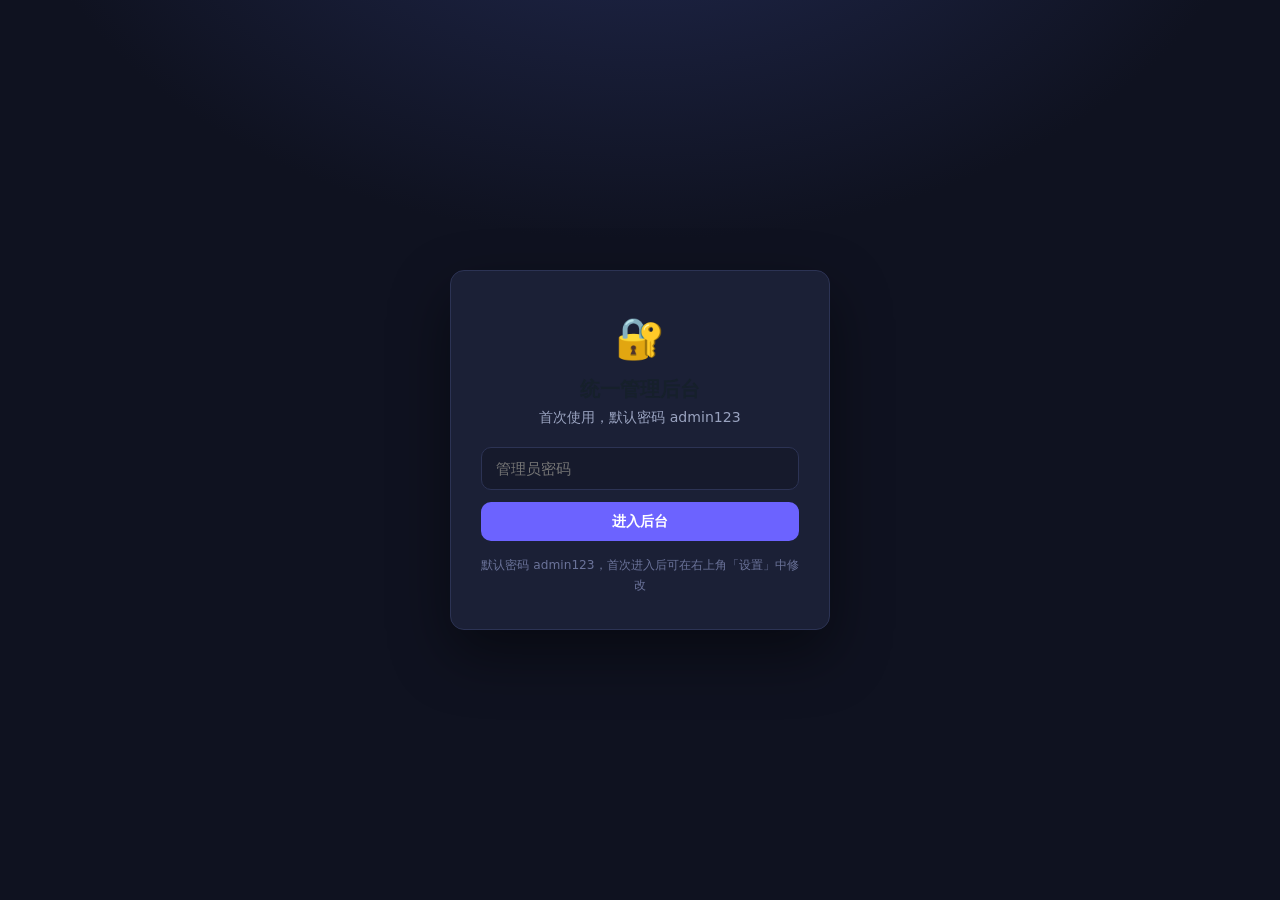
==== admin.html @ 4add3d0d "chore: 初始化站点仓库，改造为 GitHub Pages 友好的主机无关结构 - 分享基础 URL 改为基于当前页面地址推导（兼容 GitHub Pages 子路径/自定义域名/surge） -" ====
<!DOCTYPE html>
<html lang="zh-CN">
<head>
  <meta charset="UTF-8">
  <meta name="viewport" content="width=device-width, initial-scale=1.0">
  <title>今视广告线上展馆 · 统一管理后台</title>
  <link rel="icon" href="images/favicon-32x32.png?v=20260926">
  <link rel="stylesheet" href="css/style.css?v=20260930">
  <style>
    :root{
      --bg:#0f1220; --bg2:#161a2c; --panel:#1b2036; --panel2:#222842;
      --border:#2c3354; --text:#eef1f8; --muted:#9aa3c0; --muted2:#6b739a;
      --primary:#6c63ff; --primary-d:#554de0; --primary-soft:rgba(108,99,255,.14);
      --ok:#2bb673; --warn:#e8a33d; --danger:#e5484d; --link:#7c9cff;
      --radius:14px; --radius-sm:10px;
    }
    *{box-sizing:border-box}
    html,body{margin:0;height:100%}
    body{
      font-family:system-ui,-apple-system,'Microsoft YaHei',sans-serif;
      background:radial-gradient(1200px 700px at 70% -10%,#1d2342 0%,var(--bg) 60%);
      color:var(--text); -webkit-font-smoothing:antialiased;
    }
    a{color:var(--link);text-decoration:none}

    /* ── 锁屏 ── */
    .lock{position:fixed;inset:0;display:flex;align-items:center;justify-content:center;z-index:50;
      background:radial-gradient(900px 600px at 50% -20%,#222a52 0%,var(--bg) 70%)}
    .lock-card{width:min(92vw,380px);background:var(--panel);border:1px solid var(--border);
      border-radius:var(--radius);padding:34px 30px;text-align:center;box-shadow:0 24px 60px rgba(0,0,0,.45)}
    .lock-ico{font-size:40px;margin-bottom:6px}
    .lock-card h2{margin:6px 0 4px;font-size:1.25rem}
    #lockHint{color:var(--muted);font-size:.88rem;margin:0 0 18px}
    .lock-form{display:flex;flex-direction:column;gap:12px}
    .lock-form input{background:var(--bg2);border:1.5px solid var(--border);border-radius:var(--radius-sm);
      padding:12px 14px;color:var(--text);font-size:.95rem;outline:none}
    .lock-form input:focus{border-color:var(--primary)}
    .lock-tip{color:var(--muted2);font-size:.76rem;margin-top:14px}
    .btn{display:inline-flex;align-items:center;justify-content:center;gap:8px;cursor:pointer;
      border:none;border-radius:var(--radius-sm);padding:11px 18px;font-size:.9rem;font-weight:600;transition:.15s}
    .btn-primary{background:var(--primary);color:#fff}
    .btn-primary:hover{background:var(--primary-d)}
    .btn-full{width:100%}
    .btn-ghost{background:transparent;color:var(--muted);border:1.5px solid var(--border)}
    .btn-ghost:hover{color:var(--text);border-color:var(--muted)}
    .btn-danger{background:var(--danger);color:#fff}
    .btn-danger:hover{filter:brightness(1.08)}
    .btn-sm{padding:8px 14px;font-size:.82rem}
    .btn-outline{background:transparent;color:var(--primary);border:1.5px solid var(--primary);padding:10px 16px}
    .btn-outline:hover{background:var(--primary-soft)}

    /* ── 应用骨架 ── */
    .app{display:none;height:100vh;flex-direction:column}
    .app.on{display:flex}
    .topbar{display:flex;align-items:center;gap:18px;padding:14px 22px;background:rgba(20,24,44,.7);
      backdrop-filter:blur(10px);border-bottom:1px solid var(--border)}
    .brand{display:flex;align-items:center;gap:10px;font-weight:800;font-size:1.02rem}
    .brand .dot{width:30px;height:30px;border-radius:9px;background:linear-gradient(135deg,var(--primary),#9b7bff);
      display:flex;align-items:center;justify-content:center;font-size:16px;box-shadow:0 6px 16px rgba(108,99,255,.4)}
    .brand small{display:block;font-weight:500;font-size:.7rem;color:var(--muted)}
    .tabs{display:flex;gap:6px;margin-left:8px}
    .tab{padding:9px 16px;border-radius:999px;color:var(--muted);cursor:pointer;font-weight:600;font-size:.88rem;border:1px solid transparent}
    .tab:hover{color:var(--text)}
    .tab.active{background:var(--primary-soft);color:#fff;border-color:rgba(108,99,255,.5)}
    .topbar .spacer{flex:1}
    .topbar .who{color:var(--muted);font-size:.82rem;display:flex;align-items:center;gap:6px}
    .topbar .who .av{width:26px;height:26px;border-radius:50%;background:var(--primary);display:flex;align-items:center;justify-content:center;font-size:12px;color:#fff}

    .content{flex:1;min-height:0;position:relative}
    .pane{position:absolute;inset:0;display:none}
    .pane.active{display:block}

    /* iframe 容器 */
    .frame-wrap{position:absolute;inset:0}
    iframe.fill{width:100%;height:100%;border:0;background:var(--bg)}

    /* ── 3D 管理 ── */
    .mng{padding:22px 26px;height:100%;overflow:auto}
    .mng-head{display:flex;align-items:flex-end;gap:16px;flex-wrap:wrap;margin-bottom:18px}
    .mng-head h1{margin:0;font-size:1.3rem}
    .mng-head p{margin:4px 0 0;color:var(--muted);font-size:.84rem}
    .mng-head .spacer{flex:1}
    .mng-sub{display:flex;gap:8px;margin-bottom:16px}
    .subtab{padding:8px 15px;border-radius:999px;color:var(--muted);cursor:pointer;font-weight:600;font-size:.85rem;border:1px solid var(--border)}
    .subtab.active{background:var(--primary-soft);color:#fff;border-color:rgba(108,99,255,.5)}
    .mng-toolbar{display:flex;gap:12px;align-items:center;flex-wrap:wrap;margin-bottom:16px}
    .search{flex:1;min-width:220px;display:flex;align-items:center;gap:8px;background:var(--bg2);
      border:1.5px solid var(--border);border-radius:var(--radius-sm);padding:9px 13px}
    .search input{background:transparent;border:0;outline:none;color:var(--text);flex:1;font-size:.9rem}
    .search svg{color:var(--muted2)}
    .count-pill{background:var(--panel2);border:1px solid var(--border);border-radius:999px;padding:6px 13px;font-size:.8rem;color:var(--muted)}

    .grid{display:grid;grid-template-columns:repeat(auto-fill,minmax(250px,1fr));gap:16px}
    .card{background:var(--panel);border:1px solid var(--border);border-radius:var(--radius);overflow:hidden;
      display:flex;flex-direction:column;transition:.15s}
    .card:hover{border-color:rgba(108,99,255,.5);transform:translateY(-2px)}
    .card .thumb{height:140px;background:linear-gradient(135deg,#232a47,#171c30);display:flex;align-items:center;justify-content:center;position:relative}
    .card .thumb .ph{font-size:34px;opacity:.5}
    .card .thumb img{width:100%;height:100%;object-fit:cover}
    .badge{position:absolute;top:8px;left:8px;font-size:.68rem;padding:3px 8px;border-radius:999px;font-weight:700}
    .badge.glb{background:#3a4170;color:#cdd4ff}
    .badge.gltf{background:#2f5a4a;color:#bff0d8}
    .badge.skp{background:#5a3f2f;color:#ffd9b0}
    .badge.vis{background:rgba(43,182,115,.18);color:#7ff0b6;border:1px solid rgba(43,182,115,.4)}
    .badge.loc{background:rgba(232,163,61,.16);color:#ffd79a;border:1px solid rgba(232,163,61,.4)}
    .card .body{padding:13px 14px;flex:1;display:flex;flex-direction:column;gap:6px}
    .card .name{font-weight:700;font-size:.95rem;word-break:break-all}
    .card .meta{font-size:.76rem;color:var(--muted);display:flex;flex-wrap:wrap;gap:6px 12px}
    .card .cat{color:var(--link)}
    .card .acts{display:flex;gap:8px;margin-top:6px}
    .card .acts .btn{flex:1;padding:8px 0;font-size:.8rem}
    .empty{text-align:center;color:var(--muted);padding:60px 20px}
    .empty .big{font-size:42px;opacity:.5;margin-bottom:10px}

    /* 弹窗 */
    .overlay{position:fixed;inset:0;background:rgba(6,8,16,.66);display:none;align-items:center;justify-content:center;z-index:40}
    .overlay.on{display:flex}
    .modal{width:min(94vw,460px);background:var(--panel);border:1px solid var(--border);border-radius:var(--radius);padding:24px}
    .modal h3{margin:0 0 16px;font-size:1.1rem}
    .form-g{margin-bottom:14px}
    .form-g label{display:block;font-size:.82rem;color:var(--muted);margin-bottom:6px}
    .form-g input{width:100%;background:var(--bg2);border:1.5px solid var(--border);border-radius:var(--radius-sm);
      padding:10px 12px;color:var(--text);font-size:.9rem;outline:none}
    .form-g input:focus{border-color:var(--primary)}
    .form-g .hint{font-size:.74rem;color:var(--muted2);margin-top:5px;line-height:1.5}
    .modal-acts{display:flex;gap:10px;justify-content:flex-end;margin-top:18px}

    /* 设置抽屉 */
    .settings-pop{position:fixed;top:0;right:0;height:100%;width:min(92vw,360px);background:var(--panel);
      border-left:1px solid var(--border);transform:translateX(100%);transition:.25s;z-index:45;padding:22px;overflow:auto}
    .settings-pop.on{transform:translateX(0)}
    .settings-pop h3{margin:0 0 6px;font-size:1.05rem}
    .settings-pop .sec{border-top:1px solid var(--border);padding:18px 0}
    .settings-pop .sec:first-of-type{border-top:0}
    .settings-pop .sec h4{margin:0 0 12px;font-size:.92rem}
    .toastx{position:fixed;left:50%;bottom:28px;transform:translateX(-50%) translateY(20px);background:var(--panel2);
      border:1px solid var(--border);color:var(--text);padding:11px 20px;border-radius:999px;font-size:.86rem;opacity:0;
      pointer-events:none;transition:.2s;z-index:60}
    .toastx.on{opacity:1;transform:translateX(-50%) translateY(0)}
    .toastx.ok{border-color:rgba(43,182,115,.5)}
    .toastx.err{border-color:rgba(229,72,77,.5)}

    @media (max-width:640px){
      .tabs{display:none}
      .topbar{padding:12px 14px;gap:10px}
      .mng{padding:16px}
    }
  </style>
</head>
<body>

<!-- ============ 锁屏 ============ -->
<div class="lock" id="lock">
  <div class="lock-card">
    <div class="lock-ico">🔐</div>
    <h2>统一管理后台</h2>
    <p id="lockHint">请输入管理员密码</p>
    <div class="lock-form">
      <input type="password" id="pwd" placeholder="管理员密码" autocomplete="off" onkeydown="if(event.key==='Enter')unlock()">
      <button class="btn btn-primary btn-full" onclick="unlock()">进入后台</button>
    </div>
    <p class="lock-tip" id="lockTip">默认密码 admin123，首次进入后可在右上角「设置」中修改</p>
  </div>
</div>

<!-- ============ 应用 ============ -->
<div class="app" id="app">
  <div class="topbar">
    <div class="brand">
      <span class="dot">⬡</span>
      <span>今视广告线上展馆<small>统一管理后台</small></span>
    </div>
    <div class="tabs">
      <div class="tab active" data-tab="pano" onclick="switchTab('pano')">🌐 全景作品</div>
      <div class="tab" data-tab="models" onclick="switchTab('models')">🧊 3D 模型</div>
    </div>
    <div class="spacer"></div>
    <div class="who"><span class="av">管</span>管理员</div>
    <button class="btn btn-ghost btn-sm" onclick="openSettings()">⚙️ 设置</button>
    <button class="btn btn-ghost btn-sm" onclick="logout()">退出</button>
  </div>

  <div class="content">
    <!-- 全景作品 -->
    <div class="pane active" id="pane-pano">
      <div class="frame-wrap"><iframe class="fill" id="panoFrame" data-src="/vr/admin.html?embed=1" title="全景作品管理"></iframe></div>
    </div>

    <!-- 3D 模型 -->
    <div class="pane" id="pane-models">
      <div class="mng" id="mngModels">
        <div class="mng-head">
          <div>
            <h1>3D 模型管理</h1>
            <p>上传、编辑、分类与删除 3D 模型作品（支持 .glb / .gltf / .skp）</p>
          </div>
          <div class="spacer"></div>
        </div>

        <div class="mng-sub">
          <div class="subtab active" data-sub="list" onclick="switchSub('list')">📋 作品列表</div>
          <div class="subtab" data-sub="upload" onclick="switchSub('upload')">⬆️ 上传新模型</div>
        </div>

        <!-- 列表视图 -->
        <div id="subList">
          <div class="mng-toolbar">
            <div class="search">
              <svg width="16" height="16" viewBox="0 0 24 24" fill="none" stroke="currentColor" stroke-width="2"><circle cx="11" cy="11" r="7"/><path d="m20 20-3.6-3.6"/></svg>
              <input id="mSearch" placeholder="搜索模型名称或分类…" oninput="renderModels()">
            </div>
            <span class="count-pill" id="mCount">共 0 件</span>
            <button class="btn btn-outline btn-sm" onclick="renderModels(true)">🔄 刷新</button>
          </div>
          <div class="grid" id="mGrid"></div>
          <div class="empty" id="mEmpty" style="display:none">
            <div class="big">🧊</div>
            <div>还没有模型作品</div>
            <p style="font-size:.84rem">切到「上传新模型」发布你的第一个 3D 模型</p>
          </div>
        </div>

        <!-- 上传视图 -->
        <div id="subUpload" style="display:none">
          <div class="frame-wrap" style="position:relative;height:calc(100vh - 230px);border:1px solid var(--border);border-radius:var(--radius);overflow:hidden">
            <iframe class="fill" id="uploadFrame" data-src="/model-viewer.html?admin&embed=1" title="上传新模型"></iframe>
          </div>
          <p style="color:var(--muted);font-size:.8rem;margin-top:12px">上传后会自动套用 3D 预览与贴图/材质设置，发布后即在「作品列表」与访客端可见。发布完成后点上方「作品列表」刷新查看。</p>
        </div>
      </div>
    </div>
  </div>
</div>

<!-- 编辑弹窗 -->
<div class="overlay" id="editOverlay">
  <div class="modal">
    <h3>编辑模型信息</h3>
    <div class="form-g">
      <label>模型名称</label>
      <input id="eName" placeholder="模型名称">
    </div>
    <div class="form-g">
      <label>分类</label>
      <input id="eCat" placeholder="如：建筑 / 机械 / 产品" list="catList">
      <datalist id="catList"></datalist>
    </div>
    <div class="form-g">
      <label>托管地址（跨设备可见的 .glb 链接）</label>
      <input id="eUrl" placeholder="https://jsgg.surge.sh/model/xxx.glb">
      <div class="hint">留空则仅本机（上传用的浏览器）可见。同源部署填 <code>model/文件名.glb</code> 即可跨设备。</div>
    </div>
    <div class="form-g">
      <label>封面图 URL（可选）</label>
      <input id="eThumb" placeholder="https://…/cover.jpg">
    </div>
    <div class="modal-acts">
      <button class="btn btn-ghost" onclick="closeEdit()">取消</button>
      <button class="btn btn-primary" onclick="saveEdit()">保存</button>
    </div>
  </div>
</div>

<!-- 设置抽屉 -->
<div class="settings-pop" id="settingsPop">
  <h3>⚙️ 后台设置</h3>
  <p style="color:var(--muted);font-size:.8rem">管理后台访问密码（用于锁屏）。修改后下次进入需用新密码。</p>
  <div class="sec">
    <h4>🔑 修改管理员密码</h4>
    <div class="form-g">
      <label>当前密码</label>
      <input id="sOld" type="password" placeholder="当前密码">
    </div>
    <div class="form-g">
      <label>新密码</label>
      <input id="sNew" type="password" placeholder="新密码（至少 4 位）">
    </div>
    <button class="btn btn-primary btn-sm" onclick="changePass()">保存密码</button>
  </div>
  <div class="sec">
    <h4>📊 数据说明</h4>
    <p style="color:var(--muted);font-size:.8rem;line-height:1.7">
      · 全景作品与 3D 模型分别存储，均通过远端索引跨设备同步。<br>
      · 3D 模型未填托管地址时，二进制仅存于本机浏览器，换设备不可见。<br>
      · 删除操作会写入本地墓碑并同步远端，防止已删作品在其他设备复活。
    </p>
  </div>
  <div class="sec">
    <button class="btn btn-ghost btn-sm" onclick="closeSettings()">关闭</button>
  </div>
</div>

<div class="toastx" id="toastx"></div>

<script>
  // ════════════════════════════════════════════════
  //  管理员密码（实用权限层）
  //  - 默认密码 admin123；设置页可改，改后存 localStorage 覆盖默认。
  //  - 解锁后置 sessionStorage.jsgg_admin_authed=1，供内嵌的全景后台免重复锁屏。
  //  - 这是静态站点的「实用」权限：挡住普通访客，不替代服务端鉴权。
  // ════════════════════════════════════════════════
  var DEFAULT_PASS = 'admin123';
  var LS_PASS = 'jsgg_admin_pass';
  var AUTH_FLAG = 'jsgg_admin_authed';

  function getPass(){
    try { var v = localStorage.getItem(LS_PASS); if (v) return v; } catch(e){}
    return DEFAULT_PASS;
  }
  function toast(msg, type){
    var t = document.getElementById('toastx');
    t.textContent = msg; t.className = 'toastx on' + (type ? ' '+type : '');
    clearTimeout(toast._t);
    toast._t = setTimeout(function(){ t.className = 'toastx'; }, 2200);
  }
  function unlock(){
    var v = document.getElementById('pwd').value;
    if (!v){ toast('请输入密码','err'); return; }
    if (v === getPass()){
      try { sessionStorage.setItem(AUTH_FLAG, '1'); } catch(e){}
      document.getElementById('lock').style.display = 'none';
      document.getElementById('app').classList.add('on');
      loadPano();
    } else {
      toast('密码错误','err');
      document.getElementById('pwd').value = '';
    }
  }
  function logout(){
    try { sessionStorage.removeItem(AUTH_FLAG); } catch(e){}
    location.reload();
  }
  function openSettings(){ document.getElementById('settingsPop').classList.add('on'); }
  function closeSettings(){ document.getElementById('settingsPop').classList.remove('on'); }
  function changePass(){
    var old = document.getElementById('sOld').value;
    var nv = document.getElementById('sNew').value;
    if (old !== getPass()){ toast('当前密码不正确','err'); return; }
    if (!nv || nv.length < 4){ toast('新密码至少 4 位','err'); return; }
    try { localStorage.setItem(LS_PASS, nv); } catch(e){}
    toast('密码已修改','ok');
    document.getElementById('sOld').value = '';
    document.getElementById('sNew').value = '';
    closeSettings();
  }

  // ════════════════════════════════════════════════
  //  标签页
  // ════════════════════════════════════════════════
  var panoLoaded = false;
  function switchTab(tab){
    document.querySelectorAll('.tab').forEach(function(t){ t.classList.toggle('active', t.dataset.tab===tab); });
    document.getElementById('pane-pano').classList.toggle('active', tab==='pano');
    document.getElementById('pane-models').classList.toggle('active', tab==='models');
    if (tab==='pano') loadPano();
    else loadModels();
  }
  function loadPano(){
    var f = document.getElementById('panoFrame');
    if (!f) return;
    if (!f.src){ f.src = f.dataset.src; panoLoaded = true; }
    // 本页已通过锁屏：用 postMessage 通知内嵌的全景后台免重复锁屏（会话级，比共享 sessionStorage 可靠）
    try { if (f.contentWindow) f.contentWindow.postMessage({ type:'jsgg_admin_authed' }, '*'); } catch(e){}
    f.onload = function(){ try { f.contentWindow.postMessage({ type:'jsgg_admin_authed' }, '*'); } catch(e){} };
  }
  function switchSub(sub){
    document.querySelectorAll('.subtab').forEach(function(t){ t.classList.toggle('active', t.dataset.sub===sub); });
    document.getElementById('subList').style.display = sub==='list' ? '' : 'none';
    document.getElementById('subUpload').style.display = sub==='upload' ? '' : 'none';
    if (sub==='upload'){
      var f = document.getElementById('uploadFrame');
      if (f && !f.src) f.src = f.dataset.src;
    }
  }

  // ════════════════════════════════════════════════
  //  3D 模型管理（CRUD）
  // ════════════════════════════════════════════════
  var MODELS = [];
  function typeBadge(type){
    type = (type||'').toLowerCase();
    if (type.indexOf('skp')>=0) return '<span class="badge skp">SKP</span>';
    if (type.indexOf('gltf')>=0) return '<span class="badge gltf">GLTF</span>';
    return '<span class="badge glb">GLB</span>';
  }
  function fmtDate(at){
    if (!at) return '';
    var d = new Date(at);
    if (isNaN(d)) return '';
    var p = function(n){ return (n<10?'0':'')+n; };
    return d.getFullYear()+'-'+p(d.getMonth()+1)+'-'+p(d.getDate())+' '+p(d.getHours())+':'+p(d.getMinutes());
  }
  function loadModels(){
    if (typeof ModelSync === 'undefined'){ toast('模型同步模块未加载','err'); return; }
    ModelSync.getModelEntries().then(function(list){
      MODELS = list || [];
      renderModels();
    }).catch(function(e){ toast('读取模型失败：'+(e&&e.message||e),'err'); });
  }
  function renderModels(force){
    if (force) { loadModels(); return; }
    var q = (document.getElementById('mSearch').value||'').trim().toLowerCase();
    var list = MODELS.filter(function(m){
      if (!q) return true;
      return (m.name||'').toLowerCase().indexOf(q)>=0 || (m.category||'').toLowerCase().indexOf(q)>=0;
    });
    document.getElementById('mCount').textContent = '共 '+MODELS.length+' 件' + (q?('，匹配 '+list.length+' 件'):'');
    var grid = document.getElementById('mGrid');
    var empty = document.getElementById('mEmpty');
    if (!list.length){ grid.innerHTML=''; empty.style.display='block'; empty.querySelector('div').textContent = MODELS.length? '没有匹配的模型' : '🧊'; return; }
    empty.style.display='none';
    grid.innerHTML = list.map(function(m){
      var vis = m.url ? '<span class="badge vis">跨设备</span>' : '<span class="badge loc">仅本机</span>';
      var thumb = m.thumb ? '<img src="'+esc(m.thumb)+'" alt="">' : '<span class="ph">🧊</span>';
      return '<div class="card" data-id="'+esc(m.id)+'">'
        + '<div class="thumb">'+thumb+typeBadge(m.type)+vis+'</div>'
        + '<div class="body">'
        +   '<div class="name">'+esc(m.name||'未命名模型')+'</div>'
        +   '<div class="meta"><span class="cat">'+(m.category?('#'+esc(m.category)):'未分类')+'</span><span>'+fmtDate(m.at)+'</span></div>'
        +   '<div class="acts">'
        +     '<a class="btn btn-ghost" href="model-viewer.html?model='+enc(m.id)+'" target="_blank">预览</a>'
        +     '<button class="btn btn-outline" onclick="openEdit(\''+enc(m.id)+'\')">编辑</button>'
        +     '<button class="btn btn-danger" onclick="delModel(\''+enc(m.id)+'\')">删除</button>'
        +   '</div>'
        + '</div></div>';
    }).join('');
  }
  function esc(s){ return String(s==null?'':s).replace(/[&<>"']/g,function(c){return {'&':'&amp;','<':'&lt;','>':'&gt;','"':'&quot;',"'":'&#39;'}[c];}); }
  function enc(s){ return encodeURIComponent(s); }

  // 编辑
  var editId = null;
  function openEdit(id){
    var m = MODELS.find(function(x){ return String(x.id)===String(id); });
    if (!m) return;
    editId = m.id;
    document.getElementById('eName').value = m.name||'';
    document.getElementById('eCat').value = m.category||'';
    document.getElementById('eUrl').value = m.url||'';
    document.getElementById('eThumb').value = m.thumb||'';
    // 分类联想
    var cats = {}; MODELS.forEach(function(x){ if(x.category) cats[x.category]=1; });
    document.getElementById('catList').innerHTML = Object.keys(cats).map(function(c){return '<option value="'+esc(c)+'">';}).join('');
    document.getElementById('editOverlay').classList.add('on');
  }
  function closeEdit(){ document.getElementById('editOverlay').classList.remove('on'); editId=null; }
  function saveEdit(){
    if (!editId) return;
    var patch = {
      name: document.getElementById('eName').value.trim(),
      category: document.getElementById('eCat').value.trim(),
      url: document.getElementById('eUrl').value.trim(),
      thumb: document.getElementById('eThumb').value.trim()
    };
    if (!patch.name){ toast('名称不能为空','err'); return; }
    ModelSync.updateModelMeta(editId, patch).then(function(res){
      if (!res){ toast('未找到该模型','err'); return; }
      toast('已保存','ok'); closeEdit(); renderModels(true);
    }).catch(function(e){ toast('保存失败：'+(e&&e.message||e),'err'); });
  }
  function delModel(id){
    var m = MODELS.find(function(x){ return String(x.id)===String(id); });
    var nm = m? (m.name||'未命名模型') : '该模型';
    if (!confirm('确定删除「'+nm+'」？\n删除后将在所有设备隐藏（含远端索引）。此操作不可恢复。')) return;
    ModelSync.deleteModel(id).then(function(){
      toast('已删除','ok'); renderModels(true);
    }).catch(function(e){ toast('删除失败：'+(e&&e.message||e),'err'); });
  }

  // 启动：先看是否已被上层（直接打开且已登录）放行
  (function(){
    try {
      if (sessionStorage.getItem(AUTH_FLAG)==='1'){
        document.getElementById('lock').style.display='none';
        document.getElementById('app').classList.add('on');
        loadPano();
        return;
      }
    } catch(e){}
    var hint = document.getElementById('lockHint');
    try { if (!localStorage.getItem(LS_PASS)) hint.textContent = '首次使用，默认密码 admin123'; } catch(e){}
  })();
</script>
<script src="js/modelsync.js?v=20260924" defer></script>
</body>
</html>
---- css/style.css ----
/* ==========================================================================
   今视广告线上展馆 — 样式表
   目录：1 变量与基础  2 通用组件  3 页头与导航  4 首屏 Hero
        5 服务 / 案例 / 关于  6 联系表单  7 页脚  8 动效与响应式
   ========================================================================== */

/* ---------- 1. 变量与基础 ---------- */
:root {
    --brand: #1e88e5;
    --brand-dark: #1976d2;
    --brand-darker: #1565c0;
    --brand-soft: rgba(30, 136, 229, 0.08);

    --ink: #16202b;
    --ink-2: #46586b;
    --ink-3: #6b7b8c;
    --ink-invert: #ffffff;

    --bg: #ffffff;
    --bg-alt: #f5f7fa;
    --line: #e3e8ee;

    --header-h: 72px;
    --container: 1200px;
    --radius-sm: 8px;
    --radius: 12px;
    --radius-lg: 18px;

    --shadow-sm: 0 1px 2px rgba(16, 32, 48, 0.06), 0 1px 3px rgba(16, 32, 48, 0.04);
    --shadow-md: 0 4px 12px rgba(16, 32, 48, 0.08);
    --shadow-lg: 0 18px 40px rgba(16, 32, 48, 0.12);

    --ease: cubic-bezier(0.22, 0.61, 0.36, 1);
}

*,
*::before,
*::after {
    margin: 0;
    padding: 0;
    box-sizing: border-box;
}

html {
    scroll-behavior: smooth;
    -webkit-text-size-adjust: 100%;
}

body {
    padding-top: var(--header-h);
    background-color: var(--bg);
    color: var(--ink);
    font-family: 'PingFang SC', 'Hiragino Sans GB', 'Microsoft YaHei', -apple-system, BlinkMacSystemFont, 'Segoe UI', sans-serif;
    font-size: 16px;
    line-height: 1.65;
    overflow-x: hidden;
    -webkit-font-smoothing: antialiased;
}

img,
picture,
svg {
    display: block;
    max-width: 100%;
}

a {
    color: var(--brand-dark);
    text-decoration: none;
    transition: color 0.2s var(--ease);
}

a:hover {
    color: var(--brand-darker);
}

h1, h2, h3 {
    line-height: 1.25;
    font-weight: 700;
    color: var(--ink);
}

/* 固定页头锚点补偿 */
section[id] {
    scroll-margin-top: calc(var(--header-h) + 8px);
}

.skip-link {
    position: absolute;
    top: -100px;
    left: 12px;
    z-index: 2000;
    padding: 10px 16px;
    border-radius: var(--radius-sm);
    background: var(--ink);
    color: #fff;
}

.skip-link:focus {
    top: 12px;
    color: #fff;
}

:focus-visible {
    outline: 2px solid var(--brand);
    outline-offset: 2px;
}

/* ---------- 2. 通用组件 ---------- */
.container {
    width: 100%;
    max-width: var(--container);
    margin: 0 auto;
    padding: 0 24px;
}

.section {
    padding: 96px 0;
}

.section-title {
    font-size: clamp(26px, 3.2vw, 36px);
    text-align: center;
    margin-bottom: 56px;
}

.btn {
    display: inline-flex;
    align-items: center;
    justify-content: center;
    gap: 8px;
    padding: 14px 28px;
    border: 1px solid transparent;
    border-radius: var(--radius-sm);
    font-size: 16px;
    font-family: inherit;
    font-weight: 500;
    line-height: 1.2;
    cursor: pointer;
    white-space: nowrap;
    transition: background-color 0.2s var(--ease), color 0.2s var(--ease),
                border-color 0.2s var(--ease), transform 0.2s var(--ease),
                box-shadow 0.2s var(--ease);
}

.btn-sm {
    padding: 10px 18px;
    font-size: 15px;
}

.btn-primary {
    background-color: var(--brand);
    color: #fff;
}

.btn-primary:hover {
    background-color: var(--brand-dark);
    color: #fff;
    transform: translateY(-2px);
    box-shadow: var(--shadow-md);
}

.btn-primary:active {
    transform: translateY(0);
}

.btn-outline {
    background-color: transparent;
    border-color: var(--line);
    color: var(--ink);
}

.btn-outline:hover {
    border-color: var(--brand);
    color: var(--brand-dark);
    background-color: var(--brand-soft);
}

/* ---------- 3. 页头与导航 ---------- */
.site-header {
    position: fixed;
    inset: 0 0 auto 0;
    z-index: 1000;
    background-color: rgba(255, 255, 255, 0.92);
    backdrop-filter: saturate(180%) blur(12px);
    border-bottom: 1px solid transparent;
    transition: border-color 0.25s var(--ease), box-shadow 0.25s var(--ease);
}

.site-header.is-scrolled {
    border-bottom-color: var(--line);
    box-shadow: var(--shadow-sm);
}

.header-inner {
    display: flex;
    align-items: center;
    justify-content: space-between;
    gap: 24px;
    height: var(--header-h);
}

.logo {
    flex: 0 0 auto;
    display: flex;
    align-items: center;
}

.logo img {
    height: 44px;
    width: auto;
}

.site-nav {
    display: flex;
    align-items: center;
    gap: 28px;
    flex: 1 1 auto;
    justify-content: flex-end;
}

.nav-links {
    display: flex;
    align-items: center;
    gap: 4px;
    list-style: none;
}

.nav-link {
    position: relative;
    display: block;
    padding: 8px 14px;
    border-radius: var(--radius-sm);
    color: var(--ink-2);
    font-size: 16px;
}

.nav-link::after {
    content: "";
    position: absolute;
    left: 14px;
    right: 14px;
    bottom: 2px;
    height: 2px;
    border-radius: 2px;
    background-color: var(--brand);
    transform: scaleX(0);
    transform-origin: center;
    transition: transform 0.25s var(--ease);
}

.nav-link:hover {
    color: var(--ink);
}

.nav-link.is-active {
    color: var(--brand-dark);
    font-weight: 500;
}

.nav-link.is-active::after,
.nav-link:hover::after {
    transform: scaleX(1);
}

.nav-actions {
    display: flex;
    align-items: center;
    gap: 10px;
    flex: 0 0 auto;
}

/* 汉堡按钮（移动端显示） */
.nav-toggle {
    display: none;
    flex-direction: column;
    justify-content: center;
    gap: 5px;
    width: 44px;
    height: 44px;
    padding: 0 10px;
    border: 1px solid var(--line);
    border-radius: var(--radius-sm);
    background: #fff;
    cursor: pointer;
}

.nav-toggle span {
    display: block;
    height: 2px;
    border-radius: 2px;
    background-color: var(--ink);
    transition: transform 0.25s var(--ease), opacity 0.2s var(--ease);
}

.nav-toggle[aria-expanded="true"] span:nth-child(1) {
    transform: translateY(7px) rotate(45deg);
}

.nav-toggle[aria-expanded="true"] span:nth-child(2) {
    opacity: 0;
}

.nav-toggle[aria-expanded="true"] span:nth-child(3) {
    transform: translateY(-7px) rotate(-45deg);
}

/* ---------- 4. 首屏 Hero ---------- */
.hero {
    position: relative;
    display: flex;
    align-items: center;
    /* 首屏刚好占满一整屏：进站只看到 banner，要往下滚才出现「3D 模型作品展示」。
       这里能"刚好"卡在折叠线上，是因为 hero 的负 margin-top 抵消了 body 为固定页头
       预留的 padding，顶边落在文档 y=0；高度取整屏 → 下一个区块的顶边正好在折叠线下方。
       100dvh 让移动端地址栏收/放时不跳动；老浏览器回落 min-height:100vh。 */
    min-height: 100vh;
    min-height: 100dvh;
    margin-top: calc(var(--header-h) * -1);
    padding-top: var(--header-h);
    overflow: hidden;
    background: linear-gradient(135deg, #0b1a2b 0%, #16324d 50%, #0b1a2b 100%);
}

/* 左侧渐变蒙版：全景背景偏亮，用于保证白色标题的可读性 */
.hero::before {
    content: "";
    position: absolute;
    inset: 0;
    z-index: 1;
    pointer-events: none;
    background: linear-gradient(90deg,
        rgba(6, 18, 32, 0.74) 0%,
        rgba(6, 18, 32, 0.46) 42%,
        rgba(6, 18, 32, 0.14) 72%,
        rgba(6, 18, 32, 0.04) 100%);
}

.hero-canvas {
    position: absolute;
    inset: 0;
    z-index: 0;
}

.hero-canvas canvas {
    display: block;
    width: 100%;
    height: 100%;
}

.hero .container {
    position: relative;
    z-index: 2;
    /* 让首屏全景「处处可拖」：容器本身不拦截指针事件（否则文字块会盖住画布），
       只让其中的可交互元素重新接收事件。 */
    pointer-events: none;
}
.hero .container a,
.hero .container button,
.hero .container .btn {
    pointer-events: auto;
}

.hero-content {
    max-width: 720px;
    padding: 40px 0;
}

.hero-content h1 {
    color: #fff;
    font-size: clamp(26px, 4vw, 46px);
    line-height: 1.35;
    font-weight: 700;
    text-shadow: 0 2px 18px rgba(0, 0, 0, 0.55);
    /* 首屏文案会跟着场景换，长短不一 —— 固定留两行高度，换句时按钮不会被顶来顶去 */
    min-height: 2.7em;
}

.hero-content p {
    margin-top: 18px;
    color: #eaf2fb;
    font-size: clamp(17px, 2vw, 22px);
    text-shadow: 0 2px 12px rgba(0, 0, 0, 0.5);
}

.hero-content .btn {
    margin-top: 32px;
}

/* 首屏文案轮换：换场景时新文案淡入上浮。
   老文案直接让位（不做淡出），免得和全景那 900ms 的交叉淡入互相打架。
   刻意不用 filter: blur() —— 首屏已经有 WebGL 在跑，再叠文字模糊会掉帧。 */
.hero-content h1.is-copy-in,
.hero-content p.is-copy-in {
    animation: heroCopyIn 700ms cubic-bezier(0.22, 0.7, 0.2, 1) both;
}
.hero-content p.is-copy-in {
    animation-delay: 110ms;   /* 副标题错开一拍，读起来更从容 */
}
@keyframes heroCopyIn {
    from { opacity: 0; transform: translateY(16px); }
    to { opacity: 1; transform: none; }
}
@media (prefers-reduced-motion: reduce) {
    .hero-content h1.is-copy-in,
    .hero-content p.is-copy-in {
        animation: none !important;
    }
}
/* 窄屏把首屏标题字号收一点：最长的文案一行 11 个字，
   320px 宽的手机上可用宽度只有约 272px，26px 字号会挤出第三行（h1 只预留了两行高度）。 */
@media (max-width: 400px) {
    .hero-content h1 {
        font-size: 23px;
    }
}

/* 场景加载 / 降级提示 */
.scene-status {
    position: absolute;
    inset: 0;
    z-index: 1;
    display: flex;
    flex-direction: column;
    align-items: center;
    justify-content: center;
    gap: 14px;
    background: linear-gradient(135deg, #0b1a2b 0%, #16324d 50%, #0b1a2b 100%);
    color: #cfe0f2;
    font-size: 14px;
    transition: opacity 0.5s var(--ease), visibility 0.5s var(--ease);
}

.scene-status.is-hidden {
    opacity: 0;
    visibility: hidden;
    pointer-events: none;
}

.scene-status-text {
    max-width: 320px;
    text-align: center;
    line-height: 1.6;
}

.scene-status.is-error .spinner {
    display: none;
}

.spinner {
    width: 30px;
    height: 30px;
    border: 2px solid rgba(207, 224, 242, 0.25);
    border-top-color: #7fb6ee;
    border-radius: 50%;
    animation: spin 0.9s linear infinite;
}

@keyframes spin {
    to { transform: rotate(360deg); }
}

/* 无 WebGL 时的静态兜底背景 */
.hero.is-static .hero-canvas {
    background-image: url("../images/panorama.jpg");
    background-size: cover;
    background-position: center;
}

.hero-scroll {
    position: absolute;
    left: 50%;
    bottom: 26px;
    z-index: 2;
    width: 26px;
    height: 42px;
    border: 2px solid rgba(255, 255, 255, 0.55);
    border-radius: 14px;
    transform: translateX(-50%);
}

.hero-scroll span {
    position: absolute;
    top: 8px;
    left: 50%;
    width: 3px;
    height: 8px;
    border-radius: 2px;
    background: rgba(255, 255, 255, 0.85);
    transform: translateX(-50%);
    animation: scrollHint 1.8s var(--ease) infinite;
}

@keyframes scrollHint {
    0%   { opacity: 0; transform: translate(-50%, 0); }
    35%  { opacity: 1; }
    100% { opacity: 0; transform: translate(-50%, 14px); }
}

/* ── 首屏右下角：进入当前轮播的全景场景 ── */
.hero-entry {
    position: absolute;
    right: 28px;
    bottom: 28px;
    z-index: 5;
    display: inline-flex;
    align-items: center;
    gap: 12px;
    padding: 12px 16px 12px 18px;
    max-width: min(340px, calc(100vw - 56px));
    border-radius: 14px;
    background: rgba(11, 26, 43, 0.62);
    backdrop-filter: blur(14px);
    -webkit-backdrop-filter: blur(14px);
    border: 1px solid rgba(255, 255, 255, 0.18);
    color: #fff;
    text-decoration: none;
    transition: background-color 0.25s var(--ease), border-color 0.25s var(--ease), transform 0.25s var(--ease);
}

.hero-entry:hover {
    background: rgba(11, 26, 43, 0.82);
    border-color: rgba(255, 255, 255, 0.34);
    transform: translateY(-2px);
}

.hero-entry[hidden] { display: none; }

.hero-entry:focus-visible {
    outline: 3px solid var(--brand);
    outline-offset: 3px;
}

.hero-entry-text {
    display: flex;
    flex-direction: column;
    gap: 2px;
    min-width: 0;
}

.hero-entry-hint {
    font-size: 12px;
    line-height: 1.2;
    color: rgba(255, 255, 255, 0.66);
    max-width: 216px;
    overflow: hidden;
    text-overflow: ellipsis;
    white-space: nowrap;
}

.hero-entry-title {
    font-size: 15px;
    font-weight: 600;
    color: #fff;
    max-width: 216px;
    overflow: hidden;
    text-overflow: ellipsis;
    white-space: nowrap;
}

.hero-entry-arrow {
    flex-shrink: 0;
    width: 32px;
    height: 32px;
    border-radius: 50%;
    display: flex;
    align-items: center;
    justify-content: center;
    background: var(--brand);
    color: #fff;
    font-size: 15px;
    line-height: 1;
}

@media (max-width: 768px) {
    .hero-entry {
        right: 16px;
        bottom: 78px; /* 让开底部居中的下滑提示 */
        padding: 10px 12px 10px 14px;
    }
    .hero-entry-title { max-width: 148px; font-size: 14px; }
    .hero-entry-arrow { width: 28px; height: 28px; font-size: 14px; }
}

/* ---------- 5. 服务 / 案例 / 关于 ---------- */
.services {
    background-color: var(--bg);
}

.services-grid {
    display: grid;
    grid-template-columns: repeat(3, 1fr);
    gap: 28px;
}

.service-card {
    padding: 38px 32px;
    border: 1px solid var(--line);
    border-radius: var(--radius-lg);
    background-color: var(--bg);
    text-align: center;
    transition: transform 0.3s var(--ease), box-shadow 0.3s var(--ease),
                border-color 0.3s var(--ease);
}

.service-card:hover {
    transform: translateY(-6px);
    border-color: rgba(30, 136, 229, 0.35);
    box-shadow: var(--shadow-lg);
}

.service-icon {
    display: flex;
    align-items: center;
    justify-content: center;
    width: 60px;
    height: 60px;
    margin: 0 auto 22px;
    border-radius: 16px;
    background-color: var(--brand-soft);
    color: var(--brand-dark);
}

.service-icon svg {
    width: 30px;
    height: 30px;
}

.service-card h3 {
    margin-bottom: 12px;
    font-size: 20px;
}

.service-card p {
    color: var(--ink-2);
    font-size: 15px;
}

.cases {
    background-color: var(--bg-alt);
}

.cases-grid {
    display: grid;
    grid-template-columns: repeat(3, 1fr);
    gap: 28px;
}

.case-card {
    overflow: hidden;
    border: 1px solid var(--line);
    border-radius: var(--radius-lg);
    background-color: var(--bg);
    transition: transform 0.3s var(--ease), box-shadow 0.3s var(--ease);
}

.case-card:hover {
    transform: translateY(-6px);
    box-shadow: var(--shadow-lg);
}

.case-card img {
    width: 100%;
    height: 230px;
    object-fit: cover;
    background-color: #eef2f6;
}

.case-card h3 {
    padding: 20px;
    font-size: 18px;
    text-align: center;
}

/* ── 全景效果图案例：可点击的特色案例（链接到 /vr/ 全景平台）── */
a.case-card {
    display: block;
    color: inherit;
    text-decoration: none;
}

a.case-card:focus-visible {
    outline: 3px solid var(--brand);
    outline-offset: 3px;
}

.case-card--featured {
    border-color: rgba(30, 136, 229, 0.38);
}

.case-card--featured:hover {
    border-color: var(--brand);
}

.case-card--featured h3 {
    padding: 20px 20px 8px;
}

.case-desc {
    padding: 0 20px;
    text-align: center;
    font-size: 14px;
    line-height: 1.7;
    color: var(--ink-2);
}

.case-link {
    display: block;
    padding: 14px 20px 22px;
    text-align: center;
    font-size: 14px;
    font-weight: 600;
    color: var(--brand);
}

.case-card--featured:hover .case-link {
    color: var(--brand-dark);
}

.cases-note {
    margin-top: 40px;
    text-align: center;
    color: var(--ink-2);
    font-size: 15px;
}

.about {
    background-color: var(--bg);
}

.about-content {
    max-width: 820px;
    margin: 0 auto;
    text-align: center;
}

.about-content .section-title {
    margin-bottom: 28px;
}

.about-content p {
    color: var(--ink-2);
    font-size: 17px;
    line-height: 1.9;
}

/* ---------- 6. 联系表单 ---------- */
.contact {
    background-color: var(--bg-alt);
}

.contact-layout {
    display: grid;
    grid-template-columns: 0.85fr 1.15fr;
    gap: 48px;
    align-items: start;
    max-width: 1040px;
    margin: 0 auto;
}

.contact-lead {
    color: var(--ink-2);
    margin-bottom: 26px;
}

.contact-list {
    list-style: none;
    display: grid;
    gap: 16px;
}

.contact-list li {
    display: flex;
    align-items: baseline;
    gap: 12px;
    padding: 16px 18px;
    border: 1px solid var(--line);
    border-radius: var(--radius);
    background-color: var(--bg);
}

.contact-label {
    flex: 0 0 auto;
    min-width: 40px;
    color: var(--ink-3);
    font-size: 14px;
}

.contact-list a {
    font-size: 16px;
    font-weight: 500;
}

.contact-form {
    display: grid;
    gap: 20px;
    padding: 32px;
    border: 1px solid var(--line);
    border-radius: var(--radius-lg);
    background-color: var(--bg);
    box-shadow: var(--shadow-sm);
}

.field {
    display: grid;
    gap: 8px;
}

.field label {
    font-size: 14px;
    font-weight: 500;
    color: var(--ink-2);
}

.contact-form input,
.contact-form textarea {
    width: 100%;
    padding: 13px 15px;
    border: 1px solid var(--line);
    border-radius: var(--radius-sm);
    background-color: #fbfcfe;
    color: var(--ink);
    font-family: inherit;
    font-size: 15px;
    outline: none;
    transition: border-color 0.2s var(--ease), box-shadow 0.2s var(--ease),
                background-color 0.2s var(--ease);
}

.contact-form input::placeholder,
.contact-form textarea::placeholder {
    color: #9aa8b6;
}

.contact-form input:focus,
.contact-form textarea:focus {
    background-color: #fff;
    border-color: var(--brand);
    box-shadow: 0 0 0 3px var(--brand-soft);
}

.contact-form textarea {
    resize: vertical;
    min-height: 130px;
}

.contact-form .btn {
    justify-self: start;
}

.field.has-error input,
.field.has-error textarea {
    border-color: #e24b4a;
    background-color: #fdf4f4;
}

.form-status {
    min-height: 22px;
    font-size: 14px;
    color: var(--ink-2);
}

.form-status.is-success {
    color: #1d9e75;
}

.form-status.is-error {
    color: #d64545;
}

/* ---------- 7. 页脚 ---------- */
.site-footer {
    padding: 56px 0 28px;
    background-color: #101c29;
    color: #c3d0dd;
}

.site-footer a {
    color: #c3d0dd;
}

.site-footer a:hover {
    color: #fff;
}

.footer-content {
    display: flex;
    justify-content: space-between;
    align-items: flex-start;
    gap: 40px;
    padding-bottom: 32px;
    border-bottom: 1px solid rgba(255, 255, 255, 0.1);
}

.footer-logo {
    font-size: 20px;
    font-weight: 700;
    color: #fff;
}

.footer-tagline {
    margin-top: 8px;
    font-size: 14px;
    color: #8a9cae;
}

.footer-links {
    display: flex;
    flex-wrap: wrap;
    gap: 22px;
    font-size: 15px;
}

.footer-info p {
    margin-bottom: 8px;
    font-size: 15px;
}

.footer-copyright {
    padding-top: 22px;
    text-align: center;
    font-size: 13px;
    color: #7d8fa1;
}

/* ---------- 8. 动效与响应式 ---------- */
.reveal {
    opacity: 0;
    transform: translateY(18px);
    transition: opacity 0.6s var(--ease), transform 0.6s var(--ease);
}

.reveal.is-visible {
    opacity: 1;
    transform: none;
}

@media (max-width: 992px) {
    .services-grid,
    .cases-grid {
        grid-template-columns: repeat(2, 1fr);
    }

    .contact-layout {
        grid-template-columns: 1fr;
        gap: 36px;
    }
}

@media (max-width: 860px) {
    .nav-toggle {
        display: flex;
    }

    .site-nav {
        position: fixed;
        top: var(--header-h);
        left: 0;
        right: 0;
        flex-direction: column;
        align-items: stretch;
        gap: 0;
        max-height: calc(100vh - var(--header-h));
        padding: 8px 24px 28px;
        overflow-y: auto;
        background-color: #fff;
        border-bottom: 1px solid var(--line);
        box-shadow: var(--shadow-lg);
        transform: translateY(-12px);
        opacity: 0;
        visibility: hidden;
        transition: opacity 0.25s var(--ease), transform 0.25s var(--ease),
                    visibility 0.25s var(--ease);
    }

    .site-nav.is-open {
        transform: none;
        opacity: 1;
        visibility: visible;
    }

    .nav-links {
        flex-direction: column;
        align-items: stretch;
        gap: 2px;
        padding: 8px 0 16px;
        border-bottom: 1px solid var(--line);
    }

    .nav-link {
        padding: 13px 6px;
        font-size: 17px;
    }

    .nav-link::after {
        display: none;
    }

    .nav-actions {
        flex-direction: column;
        align-items: stretch;
        gap: 10px;
        padding-top: 18px;
    }

    .nav-actions .btn {
        width: 100%;
        padding: 13px;
        font-size: 16px;
    }
}

@media (max-width: 768px) {
    :root {
        --header-h: 64px;
    }

    .section {
        padding: 68px 0;
    }

    .section-title {
        margin-bottom: 40px;
    }

    .services-grid,
    .cases-grid {
        grid-template-columns: 1fr;
    }

    /* 移动端不再写死高度：沿用上面的 100dvh，保证一进站也是整屏 banner，
       否则手机上会立刻露出「3D 模型作品展示」，跟桌面端的观感不一致。 */

    .hero-scroll {
        display: none;
    }

    .contact-form {
        padding: 24px 20px;
    }

    .footer-content {
        flex-direction: column;
        gap: 26px;
    }

    .logo img {
        height: 38px;
    }
}

@media (prefers-reduced-motion: reduce) {
    html {
        scroll-behavior: auto;
    }

    *,
    *::before,
    *::after {
        animation-duration: 0.001ms !important;
        animation-iteration-count: 1 !important;
        transition-duration: 0.001ms !important;
    }

    .reveal {
        opacity: 1;
        transform: none;
    }

    .hero-scroll {
        display: none;
    }
}

/* ==================== 模型作品展示区 ====================
   这里原本有个「单个大窗口」(.showcase-stage / .showcase-bar / .showcase-dots /
   .showcase-empty*)，09-23 按用户要求移除，只保留最新 5 件的横滑条
   （样式见本文件末尾的 .gallery--strip）。
   配套模块 js/model-showcase.js 已移到 _legacy/removed/js/，需要时可搬回来。 */

/* ---------- 9. 模型作品集页（models.html） ---------- */

/* 页头右侧动作区：作品集页不加载 main.js，用静态按钮代替移动端抽屉 */
.header-actions {
    display: flex;
    align-items: center;
    gap: 10px;
    flex: 0 0 auto;
}

/* 区块标题行：三列网格，标题恒居中，动作按钮贴右 */
.section-head {
    display: grid;
    grid-template-columns: 1fr auto 1fr;
    align-items: center;
    margin-bottom: 40px;
}

.section-head .section-title {
    grid-column: 2;
    margin-bottom: 0;
}

.section-head-note {
    grid-column: 1;
    justify-self: start;
    font-size: 14px;
    color: var(--ink-3);
}

.section-head-actions {
    grid-column: 3;
    justify-self: end;
    display: flex;
    align-items: center;
    gap: 10px;
}

/* 横向滚动容器 */
.gallery {
    position: relative;
}

.gallery-track {
    display: flex;
    gap: 20px;
    overflow-x: auto;
    overflow-y: hidden;
    padding: 6px 4px 18px;
    scroll-snap-type: x mandatory;
    scroll-behavior: smooth;
    -webkit-overflow-scrolling: touch;
    cursor: grab;
}

.gallery-track.is-panning {
    cursor: grabbing;
    scroll-behavior: auto;
    user-select: none;
}

.gallery-track::-webkit-scrollbar {
    height: 8px;
}

.gallery-track::-webkit-scrollbar-track {
    background: transparent;
}

.gallery-track::-webkit-scrollbar-thumb {
    background: #cfd8e3;
    border-radius: 4px;
}

.gallery-track::-webkit-scrollbar-thumb:hover {
    background: #b6c3d2;
}

/* 单个模型窗口 */
.gallery-card {
    flex: 0 0 auto;
    width: 320px;
    display: flex;
    flex-direction: column;
    overflow: hidden;
    scroll-snap-align: start;
    border: 1px solid var(--line);
    border-radius: var(--radius-lg);
    background-color: var(--bg);
    box-shadow: var(--shadow-sm);
    transition: transform 0.3s var(--ease), box-shadow 0.3s var(--ease), border-color 0.3s var(--ease);
}

.gallery-card:hover {
    transform: translateY(-4px);
    border-color: rgba(30, 136, 229, 0.35);
    box-shadow: var(--shadow-lg);
}

.gallery-viewport {
    position: relative;
    height: 230px;
    overflow: hidden;
    background-color: #eef1f5;
}

.gallery-viewport canvas {
    display: block;
    width: 100%;
    height: 100%;
    cursor: grab;
    touch-action: none;
}

.gallery-viewport.is-grabbing canvas {
    cursor: grabbing;
}

.gallery-state {
    position: absolute;
    inset: 0;
    display: flex;
    align-items: center;
    justify-content: center;
    padding: 0 18px;
    text-align: center;
    font-size: 13px;
    color: #8090a0;
}

.gallery-state[hidden] {
    display: none;
}

/* 加载失败/不可用：给出可读的原因，而不是空白 */
.gallery-state.is-error {
    align-items: flex-start;
    padding: 16px 16px 14px;
    text-align: left;
    font-size: 12px;
    line-height: 1.6;
    color: #a4402f;
}

.gallery-badge {
    position: absolute;
    left: 10px;
    top: 10px;
    padding: 3px 9px;
    border-radius: 999px;
    background-color: rgba(22, 32, 43, 0.62);
    color: #fff;
    font-size: 12px;
    line-height: 1.6;
    pointer-events: none;
}

/* 窗口下方的模型信息：整块可点，进入该模型的展示页 */
.gallery-info {
    display: block;
    flex: 1 1 auto;
    padding: 16px 18px 18px;
    border-top: 1px solid var(--line);
    color: inherit;
    text-decoration: none;
    transition: background-color 0.2s var(--ease);
}

.gallery-info:hover {
    background-color: var(--brand-soft);
}

.gallery-name {
    display: block;
    margin-bottom: 6px;
    font-size: 16px;
    font-weight: 600;
    color: var(--ink);
    white-space: nowrap;
    overflow: hidden;
    text-overflow: ellipsis;
}

.gallery-meta {
    display: block;
    font-size: 13px;
    color: var(--ink-3);
}

.gallery-go {
    display: block;
    margin-top: 12px;
    font-size: 14px;
    font-weight: 500;
    color: var(--brand-dark);
    transition: transform 0.2s var(--ease);
}

.gallery-info:hover .gallery-go {
    color: var(--brand-darker);
    transform: translateX(3px);
}

/* 左右切换按钮 */
.gallery-nav {
    position: absolute;
    top: 115px;
    z-index: 3;
    width: 44px;
    height: 44px;
    display: flex;
    align-items: center;
    justify-content: center;
    border: 1px solid var(--line);
    border-radius: 50%;
    background-color: #fff;
    color: var(--ink);
    box-shadow: var(--shadow-md);
    cursor: pointer;
    transition: color 0.2s var(--ease), border-color 0.2s var(--ease), opacity 0.2s var(--ease);
}

.gallery-nav:hover {
    color: var(--brand-dark);
    border-color: var(--brand);
}

.gallery-nav.prev {
    left: -16px;
}

.gallery-nav.next {
    right: -16px;
}

.gallery-nav[disabled] {
    opacity: 0.35;
    cursor: default;
}

.gallery-nav[disabled]:hover {
    color: var(--ink);
    border-color: var(--line);
}

/* 窗口全部放得下（无可滚动余量，如首页 4 张在宽屏正好排满）→ 箭头整个收起，
   不留两个灰掉的死按钮。由 js/model-gallery.js 的 updateArrows() 打 is-static。 */
.gallery.is-static .gallery-nav {
    display: none;
}

/* “继续上传”占位卡 */
.gallery-card--add {
    border-style: dashed;
    border-color: #c8d4e0;
    background-color: #fbfcfe;
    box-shadow: none;
}

.gallery-card--add:hover {
    transform: none;
    border-color: var(--brand);
    box-shadow: none;
}

.gallery-add {
    display: flex;
    flex-direction: column;
    align-items: center;
    justify-content: center;
    gap: 8px;
    flex: 1 1 auto;
    min-height: 292px;
    padding: 24px;
    text-align: center;
    text-decoration: none;
}

.gallery-add-icon {
    width: 42px;
    height: 42px;
    display: flex;
    align-items: center;
    justify-content: center;
    border-radius: 50%;
    background-color: var(--brand-soft);
    color: var(--brand-dark);
    font-size: 22px;
    line-height: 1;
}

.gallery-add-title {
    font-size: 15px;
    font-weight: 600;
    color: var(--ink);
}

.gallery-add-hint {
    font-size: 13px;
    color: var(--ink-3);
}

/* 空状态 */
.gallery-empty {
    padding: 64px 24px;
    text-align: center;
    border: 1px dashed #c8d4e0;
    border-radius: var(--radius-lg);
    background-color: #fbfcfe;
}

.gallery-empty[hidden] {
    display: none;
}

.gallery-empty-title {
    font-size: 17px;
    font-weight: 600;
    color: var(--ink);
}

.gallery-empty-hint {
    margin: 10px 0 22px;
    font-size: 14px;
    color: var(--ink-3);
}

@media (max-width: 992px) {
    .section-head {
        grid-template-columns: 1fr;
        row-gap: 18px;
        margin-bottom: 30px;
    }

    .section-head .section-title {
        grid-column: 1;
    }

    .section-head-note {
        grid-column: 1;
        justify-self: center;
        order: 3;
    }

    .section-head-actions {
        grid-column: 1;
        justify-self: center;
    }

    .gallery-nav.prev {
        left: -6px;
    }

    .gallery-nav.next {
        right: -6px;
    }
}

@media (max-width: 768px) {
    .gallery-card {
        width: 264px;
    }

    .gallery-viewport {
        height: 200px;
    }

    .gallery-nav {
        top: 100px;
        width: 38px;
        height: 38px;
    }

    .gallery-add {
        min-height: 256px;
    }
}

@media (max-width: 560px) {
    .header-actions .is-secondary-action {
        display: none;
    }
}

/* ============================================================
   首页「3D 模型作品展示」下方的横滑条
   （与 models.html 共用 .gallery-card 系列，只是尺寸收小一号）
   ============================================================ */
.gallery--strip {
    margin-top: 30px;
}

.gallery--strip .gallery-card {
    width: 264px;
}

.gallery--strip .gallery-viewport {
    height: 182px;
}

.gallery--strip .gallery-info {
    padding: 14px 16px 16px;
}

.gallery--strip .gallery-name {
    font-size: 15px;
}

.gallery--strip .gallery-meta {
    font-size: 12px;
}

.gallery--strip .gallery-go {
    margin-top: 10px;
    font-size: 13px;
}

.gallery--strip .gallery-nav {
    top: 91px;
}

.gallery--strip .gallery-add {
    min-height: 244px;
}

/* 横滑条下方的「查看更多」→ 3D 作品页（有作品时才出现） */
.gallery-more-wrap {
    margin-top: 26px;
    text-align: center;
}

.gallery-more {
    display: inline-flex;
    align-items: center;
    gap: 6px;
    padding: 10px 22px;
    border: 1px solid var(--line);
    border-radius: 999px;
    background-color: var(--bg);
    color: var(--brand-dark);
    font-size: 14px;
    font-weight: 500;
    line-height: 1.5;
    text-decoration: none;
    transition: color 0.2s var(--ease), border-color 0.2s var(--ease),
                background-color 0.2s var(--ease), box-shadow 0.2s var(--ease);
}

/* display:inline-flex 会盖掉 UA 的 [hidden]{display:none}，必须补回来 */
.gallery-more[hidden] {
    display: none;
}

.gallery-more:hover {
    color: var(--brand-darker);
    border-color: var(--brand);
    background-color: var(--brand-soft);
    box-shadow: var(--shadow-sm);
}

.gallery-more svg {
    flex: 0 0 auto;
    transition: transform 0.2s var(--ease);
}

.gallery-more:hover svg {
    transform: translateX(3px);
}

@media (max-width: 768px) {
    .gallery-more-wrap {
        margin-top: 20px;
    }
}

/* ============================================================
   models.html「3D 模型作品展示」· 卡片网格 + 搜索 / 分类 / 排序
   ============================================================ */

/* 工具条 */
.cards-toolbar {
    display: flex;
    flex-wrap: wrap;
    align-items: center;
    gap: 14px;
    margin-bottom: 26px;
    padding: 14px 16px;
    border: 1px solid var(--line);
    border-radius: var(--radius-lg);
    background-color: var(--bg-alt);
}

.cards-toolbar[hidden] {
    display: none;
}

.cards-search {
    position: relative;
    display: flex;
    align-items: center;
    flex: 1 1 230px;
    min-width: 190px;
}

.cards-search-icon {
    position: absolute;
    left: 13px;
    color: var(--ink-3);
    pointer-events: none;
}

.cards-search input {
    width: 100%;
    padding: 9px 30px 9px 37px;   /* 右侧给浏览器自带的清除按钮留位 */
    border: 1px solid var(--line);
    border-radius: 999px;
    background-color: var(--bg);
    color: var(--ink);
    font-family: inherit;
    font-size: 14px;
    line-height: 1.5;
    transition: border-color 0.2s var(--ease), box-shadow 0.2s var(--ease);
}

.cards-search input::placeholder {
    color: #9aa8b6;
}

.cards-search input:focus {
    outline: none;
    border-color: var(--brand);
    box-shadow: 0 0 0 3px var(--brand-soft);
}

/* 分类 chips */
.cards-chips {
    display: flex;
    flex-wrap: wrap;
    align-items: center;
    gap: 8px;
    flex: 1 1 auto;
}

.cards-chip {
    padding: 5px 13px;
    border: 1px solid var(--line);
    border-radius: 999px;
    background-color: var(--bg);
    color: var(--ink-2);
    font-family: inherit;
    font-size: 13px;
    line-height: 1.6;
    white-space: nowrap;
    cursor: pointer;
    transition: color 0.2s var(--ease), border-color 0.2s var(--ease), background-color 0.2s var(--ease);
}

.cards-chip:hover {
    color: var(--brand-dark);
    border-color: rgba(30, 136, 229, 0.4);
}

.cards-chip.is-active {
    color: var(--ink-invert);
    background-color: var(--brand);
    border-color: var(--brand);
    font-weight: 500;
}

.cards-chip.is-active:hover {
    color: var(--ink-invert);
    background-color: var(--brand-dark);
    border-color: var(--brand-dark);
}

/* 排序 */
.cards-sort {
    display: flex;
    align-items: center;
    gap: 8px;
    flex: 0 0 auto;
    font-size: 13px;
    color: var(--ink-3);
    white-space: nowrap;
}

.cards-sort select {
    padding: 7px 10px;
    border: 1px solid var(--line);
    border-radius: var(--radius-sm);
    background-color: var(--bg);
    color: var(--ink);
    font-family: inherit;
    font-size: 13px;
    cursor: pointer;
    transition: border-color 0.2s var(--ease);
}

.cards-sort select:hover,
.cards-sort select:focus {
    outline: none;
    border-color: var(--brand);
}

/* 网格 */
.cards-grid {
    display: grid;
    grid-template-columns: repeat(auto-fill, minmax(300px, 1fr));
    gap: 24px;
}

.cards-grid[hidden] {
    display: none;
}

/* 单张卡片 */
.model-card {
    display: flex;
    flex-direction: column;
    overflow: hidden;
    border: 1px solid var(--line);
    border-radius: var(--radius-lg);
    background-color: var(--bg);
    box-shadow: var(--shadow-sm);
    transition: transform 0.3s var(--ease), box-shadow 0.3s var(--ease), border-color 0.3s var(--ease);
}

.model-card:hover {
    transform: translateY(-4px);
    border-color: rgba(30, 136, 229, 0.35);
    box-shadow: var(--shadow-lg);
}

.model-card-view {
    position: relative;
    aspect-ratio: 4 / 3;
    overflow: hidden;
    background-color: #eef1f5;
}

/* 老浏览器没有 aspect-ratio 时兜一个高度 */
@supports not (aspect-ratio: 4 / 3) {
    .model-card-view {
        height: 228px;
    }
}

.model-card-view canvas {
    display: block;
    width: 100%;
    height: 100%;
    cursor: grab;
    touch-action: none;
}

.model-card-view.is-grabbing canvas {
    cursor: grabbing;
}

.model-card-body {
    display: flex;
    flex-direction: column;
    flex: 1 1 auto;
    padding: 16px 18px 18px;
    border-top: 1px solid var(--line);
}

.model-card-name {
    font-size: 16px;
    font-weight: 600;
    color: var(--ink);
    white-space: nowrap;
    overflow: hidden;
    text-overflow: ellipsis;
}

.model-card-meta {
    display: flex;
    align-items: center;
    gap: 10px;
    margin-top: 9px;
}

/* 分类标签：点一下就能改（就地变成输入框） */
.model-card-cat {
    max-width: 60%;
    padding: 2px 11px;
    border: 1px solid rgba(30, 136, 229, 0.22);
    border-radius: 999px;
    background-color: var(--brand-soft);
    color: var(--brand-dark);
    font-family: inherit;
    font-size: 12px;
    line-height: 1.7;
    white-space: nowrap;
    overflow: hidden;
    text-overflow: ellipsis;
    cursor: pointer;
    transition: border-color 0.2s var(--ease), background-color 0.2s var(--ease);
}

.model-card-cat:hover {
    border-color: var(--brand);
    background-color: rgba(30, 136, 229, 0.14);
}

.model-card-cat.is-none {
    border-color: var(--line);
    background-color: #f2f5f8;
    color: var(--ink-3);
}

.model-card-cat.is-none:hover {
    border-color: #c2ccd6;
    background-color: #eaeff4;
}

.model-card-cat.is-saving {
    opacity: 0.55;
    cursor: progress;
}

.model-card-cat-input {
    width: 132px;
    padding: 2px 11px;
    border: 1px solid var(--brand);
    border-radius: 999px;
    background-color: var(--bg);
    color: var(--ink);
    font-family: inherit;
    font-size: 12px;
    line-height: 1.7;
}

.model-card-cat-input:focus {
    outline: none;
    box-shadow: 0 0 0 3px var(--brand-soft);
}

.model-card-time {
    margin-left: auto;
    font-size: 12px;
    color: var(--ink-3);
    white-space: nowrap;
}

.model-card-link {
    display: inline-flex;
    align-items: center;
    margin-top: 14px;
    font-size: 14px;
    font-weight: 500;
    color: var(--brand-dark);
    transition: color 0.2s var(--ease), transform 0.2s var(--ease);
}

.model-card-link:hover {
    color: var(--brand-darker);
    transform: translateX(3px);
}

@media (max-width: 992px) {
    .cards-toolbar {
        flex-direction: column;
        align-items: stretch;
    }

    .cards-sort {
        justify-content: flex-start;
    }
}

@media (max-width: 768px) {
    .cards-toolbar {
        padding: 12px 13px;
        gap: 12px;
        margin-bottom: 20px;
    }

    .cards-grid {
        grid-template-columns: repeat(auto-fill, minmax(248px, 1fr));
        gap: 18px;
    }

    .model-card-body {
        padding: 14px 15px 16px;
    }
}
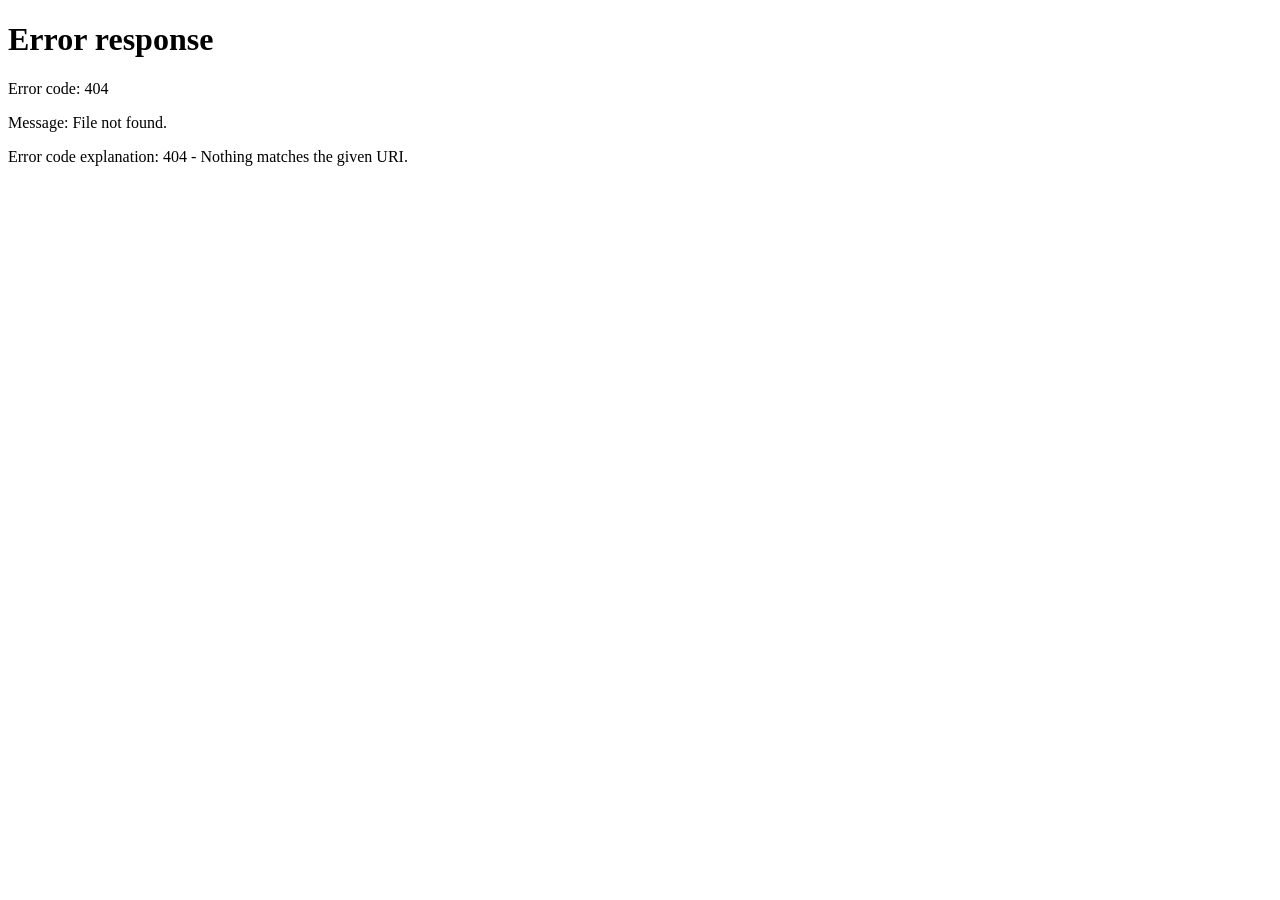
==== commit 115643cc: "fix: 根 admin.html 改为重定向到 vr/admin.html（单一后台入口，完成合并收尾）" ====
--- a/admin.html
+++ b/admin.html
@@ -3,484 +3,19 @@
 <head>
   <meta charset="UTF-8">
   <meta name="viewport" content="width=device-width, initial-scale=1.0">
-  <title>今视广告线上展馆 · 统一管理后台</title>
-  <link rel="icon" href="images/favicon-32x32.png?v=20260926">
-  <link rel="stylesheet" href="css/style.css?v=20260930">
-  <style>
-    :root{
-      --bg:#0f1220; --bg2:#161a2c; --panel:#1b2036; --panel2:#222842;
-      --border:#2c3354; --text:#eef1f8; --muted:#9aa3c0; --muted2:#6b739a;
-      --primary:#6c63ff; --primary-d:#554de0; --primary-soft:rgba(108,99,255,.14);
-      --ok:#2bb673; --warn:#e8a33d; --danger:#e5484d; --link:#7c9cff;
-      --radius:14px; --radius-sm:10px;
-    }
-    *{box-sizing:border-box}
-    html,body{margin:0;height:100%}
-    body{
-      font-family:system-ui,-apple-system,'Microsoft YaHei',sans-serif;
-      background:radial-gradient(1200px 700px at 70% -10%,#1d2342 0%,var(--bg) 60%);
-      color:var(--text); -webkit-font-smoothing:antialiased;
-    }
-    a{color:var(--link);text-decoration:none}
-
-    /* ── 锁屏 ── */
-    .lock{position:fixed;inset:0;display:flex;align-items:center;justify-content:center;z-index:50;
-      background:radial-gradient(900px 600px at 50% -20%,#222a52 0%,var(--bg) 70%)}
-    .lock-card{width:min(92vw,380px);background:var(--panel);border:1px solid var(--border);
-      border-radius:var(--radius);padding:34px 30px;text-align:center;box-shadow:0 24px 60px rgba(0,0,0,.45)}
-    .lock-ico{font-size:40px;margin-bottom:6px}
-    .lock-card h2{margin:6px 0 4px;font-size:1.25rem}
-    #lockHint{color:var(--muted);font-size:.88rem;margin:0 0 18px}
-    .lock-form{display:flex;flex-direction:column;gap:12px}
-    .lock-form input{background:var(--bg2);border:1.5px solid var(--border);border-radius:var(--radius-sm);
-      padding:12px 14px;color:var(--text);font-size:.95rem;outline:none}
-    .lock-form input:focus{border-color:var(--primary)}
-    .lock-tip{color:var(--muted2);font-size:.76rem;margin-top:14px}
-    .btn{display:inline-flex;align-items:center;justify-content:center;gap:8px;cursor:pointer;
-      border:none;border-radius:var(--radius-sm);padding:11px 18px;font-size:.9rem;font-weight:600;transition:.15s}
-    .btn-primary{background:var(--primary);color:#fff}
-    .btn-primary:hover{background:var(--primary-d)}
-    .btn-full{width:100%}
-    .btn-ghost{background:transparent;color:var(--muted);border:1.5px solid var(--border)}
-    .btn-ghost:hover{color:var(--text);border-color:var(--muted)}
-    .btn-danger{background:var(--danger);color:#fff}
-    .btn-danger:hover{filter:brightness(1.08)}
-    .btn-sm{padding:8px 14px;font-size:.82rem}
-    .btn-outline{background:transparent;color:var(--primary);border:1.5px solid var(--primary);padding:10px 16px}
-    .btn-outline:hover{background:var(--primary-soft)}
-
-    /* ── 应用骨架 ── */
-    .app{display:none;height:100vh;flex-direction:column}
-    .app.on{display:flex}
-    .topbar{display:flex;align-items:center;gap:18px;padding:14px 22px;background:rgba(20,24,44,.7);
-      backdrop-filter:blur(10px);border-bottom:1px solid var(--border)}
-    .brand{display:flex;align-items:center;gap:10px;font-weight:800;font-size:1.02rem}
-    .brand .dot{width:30px;height:30px;border-radius:9px;background:linear-gradient(135deg,var(--primary),#9b7bff);
-      display:flex;align-items:center;justify-content:center;font-size:16px;box-shadow:0 6px 16px rgba(108,99,255,.4)}
-    .brand small{display:block;font-weight:500;font-size:.7rem;color:var(--muted)}
-    .tabs{display:flex;gap:6px;margin-left:8px}
-    .tab{padding:9px 16px;border-radius:999px;color:var(--muted);cursor:pointer;font-weight:600;font-size:.88rem;border:1px solid transparent}
-    .tab:hover{color:var(--text)}
-    .tab.active{background:var(--primary-soft);color:#fff;border-color:rgba(108,99,255,.5)}
-    .topbar .spacer{flex:1}
-    .topbar .who{color:var(--muted);font-size:.82rem;display:flex;align-items:center;gap:6px}
-    .topbar .who .av{width:26px;height:26px;border-radius:50%;background:var(--primary);display:flex;align-items:center;justify-content:center;font-size:12px;color:#fff}
-
-    .content{flex:1;min-height:0;position:relative}
-    .pane{position:absolute;inset:0;display:none}
-    .pane.active{display:block}
-
-    /* iframe 容器 */
-    .frame-wrap{position:absolute;inset:0}
-    iframe.fill{width:100%;height:100%;border:0;background:var(--bg)}
-
-    /* ── 3D 管理 ── */
-    .mng{padding:22px 26px;height:100%;overflow:auto}
-    .mng-head{display:flex;align-items:flex-end;gap:16px;flex-wrap:wrap;margin-bottom:18px}
-    .mng-head h1{margin:0;font-size:1.3rem}
-    .mng-head p{margin:4px 0 0;color:var(--muted);font-size:.84rem}
-    .mng-head .spacer{flex:1}
-    .mng-sub{display:flex;gap:8px;margin-bottom:16px}
-    .subtab{padding:8px 15px;border-radius:999px;color:var(--muted);cursor:pointer;font-weight:600;font-size:.85rem;border:1px solid var(--border)}
-    .subtab.active{background:var(--primary-soft);color:#fff;border-color:rgba(108,99,255,.5)}
-    .mng-toolbar{display:flex;gap:12px;align-items:center;flex-wrap:wrap;margin-bottom:16px}
-    .search{flex:1;min-width:220px;display:flex;align-items:center;gap:8px;background:var(--bg2);
-      border:1.5px solid var(--border);border-radius:var(--radius-sm);padding:9px 13px}
-    .search input{background:transparent;border:0;outline:none;color:var(--text);flex:1;font-size:.9rem}
-    .search svg{color:var(--muted2)}
-    .count-pill{background:var(--panel2);border:1px solid var(--border);border-radius:999px;padding:6px 13px;font-size:.8rem;color:var(--muted)}
-
-    .grid{display:grid;grid-template-columns:repeat(auto-fill,minmax(250px,1fr));gap:16px}
-    .card{background:var(--panel);border:1px solid var(--border);border-radius:var(--radius);overflow:hidden;
-      display:flex;flex-direction:column;transition:.15s}
-    .card:hover{border-color:rgba(108,99,255,.5);transform:translateY(-2px)}
-    .card .thumb{height:140px;background:linear-gradient(135deg,#232a47,#171c30);display:flex;align-items:center;justify-content:center;position:relative}
-    .card .thumb .ph{font-size:34px;opacity:.5}
-    .card .thumb img{width:100%;height:100%;object-fit:cover}
-    .badge{position:absolute;top:8px;left:8px;font-size:.68rem;padding:3px 8px;border-radius:999px;font-weight:700}
-    .badge.glb{background:#3a4170;color:#cdd4ff}
-    .badge.gltf{background:#2f5a4a;color:#bff0d8}
-    .badge.skp{background:#5a3f2f;color:#ffd9b0}
-    .badge.vis{background:rgba(43,182,115,.18);color:#7ff0b6;border:1px solid rgba(43,182,115,.4)}
-    .badge.loc{background:rgba(232,163,61,.16);color:#ffd79a;border:1px solid rgba(232,163,61,.4)}
-    .card .body{padding:13px 14px;flex:1;display:flex;flex-direction:column;gap:6px}
-    .card .name{font-weight:700;font-size:.95rem;word-break:break-all}
-    .card .meta{font-size:.76rem;color:var(--muted);display:flex;flex-wrap:wrap;gap:6px 12px}
-    .card .cat{color:var(--link)}
-    .card .acts{display:flex;gap:8px;margin-top:6px}
-    .card .acts .btn{flex:1;padding:8px 0;font-size:.8rem}
-    .empty{text-align:center;color:var(--muted);padding:60px 20px}
-    .empty .big{font-size:42px;opacity:.5;margin-bottom:10px}
-
-    /* 弹窗 */
-    .overlay{position:fixed;inset:0;background:rgba(6,8,16,.66);display:none;align-items:center;justify-content:center;z-index:40}
-    .overlay.on{display:flex}
-    .modal{width:min(94vw,460px);background:var(--panel);border:1px solid var(--border);border-radius:var(--radius);padding:24px}
-    .modal h3{margin:0 0 16px;font-size:1.1rem}
-    .form-g{margin-bottom:14px}
-    .form-g label{display:block;font-size:.82rem;color:var(--muted);margin-bottom:6px}
-    .form-g input{width:100%;background:var(--bg2);border:1.5px solid var(--border);border-radius:var(--radius-sm);
-      padding:10px 12px;color:var(--text);font-size:.9rem;outline:none}
-    .form-g input:focus{border-color:var(--primary)}
-    .form-g .hint{font-size:.74rem;color:var(--muted2);margin-top:5px;line-height:1.5}
-    .modal-acts{display:flex;gap:10px;justify-content:flex-end;margin-top:18px}
-
-    /* 设置抽屉 */
-    .settings-pop{position:fixed;top:0;right:0;height:100%;width:min(92vw,360px);background:var(--panel);
-      border-left:1px solid var(--border);transform:translateX(100%);transition:.25s;z-index:45;padding:22px;overflow:auto}
-    .settings-pop.on{transform:translateX(0)}
-    .settings-pop h3{margin:0 0 6px;font-size:1.05rem}
-    .settings-pop .sec{border-top:1px solid var(--border);padding:18px 0}
-    .settings-pop .sec:first-of-type{border-top:0}
-    .settings-pop .sec h4{margin:0 0 12px;font-size:.92rem}
-    .toastx{position:fixed;left:50%;bottom:28px;transform:translateX(-50%) translateY(20px);background:var(--panel2);
-      border:1px solid var(--border);color:var(--text);padding:11px 20px;border-radius:999px;font-size:.86rem;opacity:0;
-      pointer-events:none;transition:.2s;z-index:60}
-    .toastx.on{opacity:1;transform:translateX(-50%) translateY(0)}
-    .toastx.ok{border-color:rgba(43,182,115,.5)}
-    .toastx.err{border-color:rgba(229,72,77,.5)}
-
-    @media (max-width:640px){
-      .tabs{display:none}
-      .topbar{padding:12px 14px;gap:10px}
-      .mng{padding:16px}
-    }
-  </style>
+  <!-- 管理后台已统一到 /vr/admin.html（全景 + 3D 模型在同一个后台页面里，单一登录）。
+       这里只做兼容跳转，保留 /admin.html 入口（页脚「管理后台」链接指向它）。 -->
+  <meta http-equiv="refresh" content="0; url=vr/admin.html">
+  <link rel="canonical" href="vr/admin.html">
+  <title>跳转中… · 今视广告线上展馆管理后台</title>
+  <script>
+    (function () {
+      var tail = (window.location.search || '') + (window.location.hash || '');
+      window.location.replace('vr/admin.html' + tail);
+    })();
+  </script>
 </head>
 <body>
-
-<!-- ============ 锁屏 ============ -->
-<div class="lock" id="lock">
-  <div class="lock-card">
-    <div class="lock-ico">🔐</div>
-    <h2>统一管理后台</h2>
-    <p id="lockHint">请输入管理员密码</p>
-    <div class="lock-form">
-      <input type="password" id="pwd" placeholder="管理员密码" autocomplete="off" onkeydown="if(event.key==='Enter')unlock()">
-      <button class="btn btn-primary btn-full" onclick="unlock()">进入后台</button>
-    </div>
-    <p class="lock-tip" id="lockTip">默认密码 admin123，首次进入后可在右上角「设置」中修改</p>
-  </div>
-</div>
-
-<!-- ============ 应用 ============ -->
-<div class="app" id="app">
-  <div class="topbar">
-    <div class="brand">
-      <span class="dot">⬡</span>
-      <span>今视广告线上展馆<small>统一管理后台</small></span>
-    </div>
-    <div class="tabs">
-      <div class="tab active" data-tab="pano" onclick="switchTab('pano')">🌐 全景作品</div>
-      <div class="tab" data-tab="models" onclick="switchTab('models')">🧊 3D 模型</div>
-    </div>
-    <div class="spacer"></div>
-    <div class="who"><span class="av">管</span>管理员</div>
-    <button class="btn btn-ghost btn-sm" onclick="openSettings()">⚙️ 设置</button>
-    <button class="btn btn-ghost btn-sm" onclick="logout()">退出</button>
-  </div>
-
-  <div class="content">
-    <!-- 全景作品 -->
-    <div class="pane active" id="pane-pano">
-      <div class="frame-wrap"><iframe class="fill" id="panoFrame" data-src="/vr/admin.html?embed=1" title="全景作品管理"></iframe></div>
-    </div>
-
-    <!-- 3D 模型 -->
-    <div class="pane" id="pane-models">
-      <div class="mng" id="mngModels">
-        <div class="mng-head">
-          <div>
-            <h1>3D 模型管理</h1>
-            <p>上传、编辑、分类与删除 3D 模型作品（支持 .glb / .gltf / .skp）</p>
-          </div>
-          <div class="spacer"></div>
-        </div>
-
-        <div class="mng-sub">
-          <div class="subtab active" data-sub="list" onclick="switchSub('list')">📋 作品列表</div>
-          <div class="subtab" data-sub="upload" onclick="switchSub('upload')">⬆️ 上传新模型</div>
-        </div>
-
-        <!-- 列表视图 -->
-        <div id="subList">
-          <div class="mng-toolbar">
-            <div class="search">
-              <svg width="16" height="16" viewBox="0 0 24 24" fill="none" stroke="currentColor" stroke-width="2"><circle cx="11" cy="11" r="7"/><path d="m20 20-3.6-3.6"/></svg>
-              <input id="mSearch" placeholder="搜索模型名称或分类…" oninput="renderModels()">
-            </div>
-            <span class="count-pill" id="mCount">共 0 件</span>
-            <button class="btn btn-outline btn-sm" onclick="renderModels(true)">🔄 刷新</button>
-          </div>
-          <div class="grid" id="mGrid"></div>
-          <div class="empty" id="mEmpty" style="display:none">
-            <div class="big">🧊</div>
-            <div>还没有模型作品</div>
-            <p style="font-size:.84rem">切到「上传新模型」发布你的第一个 3D 模型</p>
-          </div>
-        </div>
-
-        <!-- 上传视图 -->
-        <div id="subUpload" style="display:none">
-          <div class="frame-wrap" style="position:relative;height:calc(100vh - 230px);border:1px solid var(--border);border-radius:var(--radius);overflow:hidden">
-            <iframe class="fill" id="uploadFrame" data-src="/model-viewer.html?admin&embed=1" title="上传新模型"></iframe>
-          </div>
-          <p style="color:var(--muted);font-size:.8rem;margin-top:12px">上传后会自动套用 3D 预览与贴图/材质设置，发布后即在「作品列表」与访客端可见。发布完成后点上方「作品列表」刷新查看。</p>
-        </div>
-      </div>
-    </div>
-  </div>
-</div>
-
-<!-- 编辑弹窗 -->
-<div class="overlay" id="editOverlay">
-  <div class="modal">
-    <h3>编辑模型信息</h3>
-    <div class="form-g">
-      <label>模型名称</label>
-      <input id="eName" placeholder="模型名称">
-    </div>
-    <div class="form-g">
-      <label>分类</label>
-      <input id="eCat" placeholder="如：建筑 / 机械 / 产品" list="catList">
-      <datalist id="catList"></datalist>
-    </div>
-    <div class="form-g">
-      <label>托管地址（跨设备可见的 .glb 链接）</label>
-      <input id="eUrl" placeholder="https://jsgg.surge.sh/model/xxx.glb">
-      <div class="hint">留空则仅本机（上传用的浏览器）可见。同源部署填 <code>model/文件名.glb</code> 即可跨设备。</div>
-    </div>
-    <div class="form-g">
-      <label>封面图 URL（可选）</label>
-      <input id="eThumb" placeholder="https://…/cover.jpg">
-    </div>
-    <div class="modal-acts">
-      <button class="btn btn-ghost" onclick="closeEdit()">取消</button>
-      <button class="btn btn-primary" onclick="saveEdit()">保存</button>
-    </div>
-  </div>
-</div>
-
-<!-- 设置抽屉 -->
-<div class="settings-pop" id="settingsPop">
-  <h3>⚙️ 后台设置</h3>
-  <p style="color:var(--muted);font-size:.8rem">管理后台访问密码（用于锁屏）。修改后下次进入需用新密码。</p>
-  <div class="sec">
-    <h4>🔑 修改管理员密码</h4>
-    <div class="form-g">
-      <label>当前密码</label>
-      <input id="sOld" type="password" placeholder="当前密码">
-    </div>
-    <div class="form-g">
-      <label>新密码</label>
-      <input id="sNew" type="password" placeholder="新密码（至少 4 位）">
-    </div>
-    <button class="btn btn-primary btn-sm" onclick="changePass()">保存密码</button>
-  </div>
-  <div class="sec">
-    <h4>📊 数据说明</h4>
-    <p style="color:var(--muted);font-size:.8rem;line-height:1.7">
-      · 全景作品与 3D 模型分别存储，均通过远端索引跨设备同步。<br>
-      · 3D 模型未填托管地址时，二进制仅存于本机浏览器，换设备不可见。<br>
-      · 删除操作会写入本地墓碑并同步远端，防止已删作品在其他设备复活。
-    </p>
-  </div>
-  <div class="sec">
-    <button class="btn btn-ghost btn-sm" onclick="closeSettings()">关闭</button>
-  </div>
-</div>
-
-<div class="toastx" id="toastx"></div>
-
-<script>
-  // ════════════════════════════════════════════════
-  //  管理员密码（实用权限层）
-  //  - 默认密码 admin123；设置页可改，改后存 localStorage 覆盖默认。
-  //  - 解锁后置 sessionStorage.jsgg_admin_authed=1，供内嵌的全景后台免重复锁屏。
-  //  - 这是静态站点的「实用」权限：挡住普通访客，不替代服务端鉴权。
-  // ════════════════════════════════════════════════
-  var DEFAULT_PASS = 'admin123';
-  var LS_PASS = 'jsgg_admin_pass';
-  var AUTH_FLAG = 'jsgg_admin_authed';
-
-  function getPass(){
-    try { var v = localStorage.getItem(LS_PASS); if (v) return v; } catch(e){}
-    return DEFAULT_PASS;
-  }
-  function toast(msg, type){
-    var t = document.getElementById('toastx');
-    t.textContent = msg; t.className = 'toastx on' + (type ? ' '+type : '');
-    clearTimeout(toast._t);
-    toast._t = setTimeout(function(){ t.className = 'toastx'; }, 2200);
-  }
-  function unlock(){
-    var v = document.getElementById('pwd').value;
-    if (!v){ toast('请输入密码','err'); return; }
-    if (v === getPass()){
-      try { sessionStorage.setItem(AUTH_FLAG, '1'); } catch(e){}
-      document.getElementById('lock').style.display = 'none';
-      document.getElementById('app').classList.add('on');
-      loadPano();
-    } else {
-      toast('密码错误','err');
-      document.getElementById('pwd').value = '';
-    }
-  }
-  function logout(){
-    try { sessionStorage.removeItem(AUTH_FLAG); } catch(e){}
-    location.reload();
-  }
-  function openSettings(){ document.getElementById('settingsPop').classList.add('on'); }
-  function closeSettings(){ document.getElementById('settingsPop').classList.remove('on'); }
-  function changePass(){
-    var old = document.getElementById('sOld').value;
-    var nv = document.getElementById('sNew').value;
-    if (old !== getPass()){ toast('当前密码不正确','err'); return; }
-    if (!nv || nv.length < 4){ toast('新密码至少 4 位','err'); return; }
-    try { localStorage.setItem(LS_PASS, nv); } catch(e){}
-    toast('密码已修改','ok');
-    document.getElementById('sOld').value = '';
-    document.getElementById('sNew').value = '';
-    closeSettings();
-  }
-
-  // ════════════════════════════════════════════════
-  //  标签页
-  // ════════════════════════════════════════════════
-  var panoLoaded = false;
-  function switchTab(tab){
-    document.querySelectorAll('.tab').forEach(function(t){ t.classList.toggle('active', t.dataset.tab===tab); });
-    document.getElementById('pane-pano').classList.toggle('active', tab==='pano');
-    document.getElementById('pane-models').classList.toggle('active', tab==='models');
-    if (tab==='pano') loadPano();
-    else loadModels();
-  }
-  function loadPano(){
-    var f = document.getElementById('panoFrame');
-    if (!f) return;
-    if (!f.src){ f.src = f.dataset.src; panoLoaded = true; }
-    // 本页已通过锁屏：用 postMessage 通知内嵌的全景后台免重复锁屏（会话级，比共享 sessionStorage 可靠）
-    try { if (f.contentWindow) f.contentWindow.postMessage({ type:'jsgg_admin_authed' }, '*'); } catch(e){}
-    f.onload = function(){ try { f.contentWindow.postMessage({ type:'jsgg_admin_authed' }, '*'); } catch(e){} };
-  }
-  function switchSub(sub){
-    document.querySelectorAll('.subtab').forEach(function(t){ t.classList.toggle('active', t.dataset.sub===sub); });
-    document.getElementById('subList').style.display = sub==='list' ? '' : 'none';
-    document.getElementById('subUpload').style.display = sub==='upload' ? '' : 'none';
-    if (sub==='upload'){
-      var f = document.getElementById('uploadFrame');
-      if (f && !f.src) f.src = f.dataset.src;
-    }
-  }
-
-  // ════════════════════════════════════════════════
-  //  3D 模型管理（CRUD）
-  // ════════════════════════════════════════════════
-  var MODELS = [];
-  function typeBadge(type){
-    type = (type||'').toLowerCase();
-    if (type.indexOf('skp')>=0) return '<span class="badge skp">SKP</span>';
-    if (type.indexOf('gltf')>=0) return '<span class="badge gltf">GLTF</span>';
-    return '<span class="badge glb">GLB</span>';
-  }
-  function fmtDate(at){
-    if (!at) return '';
-    var d = new Date(at);
-    if (isNaN(d)) return '';
-    var p = function(n){ return (n<10?'0':'')+n; };
-    return d.getFullYear()+'-'+p(d.getMonth()+1)+'-'+p(d.getDate())+' '+p(d.getHours())+':'+p(d.getMinutes());
-  }
-  function loadModels(){
-    if (typeof ModelSync === 'undefined'){ toast('模型同步模块未加载','err'); return; }
-    ModelSync.getModelEntries().then(function(list){
-      MODELS = list || [];
-      renderModels();
-    }).catch(function(e){ toast('读取模型失败：'+(e&&e.message||e),'err'); });
-  }
-  function renderModels(force){
-    if (force) { loadModels(); return; }
-    var q = (document.getElementById('mSearch').value||'').trim().toLowerCase();
-    var list = MODELS.filter(function(m){
-      if (!q) return true;
-      return (m.name||'').toLowerCase().indexOf(q)>=0 || (m.category||'').toLowerCase().indexOf(q)>=0;
-    });
-    document.getElementById('mCount').textContent = '共 '+MODELS.length+' 件' + (q?('，匹配 '+list.length+' 件'):'');
-    var grid = document.getElementById('mGrid');
-    var empty = document.getElementById('mEmpty');
-    if (!list.length){ grid.innerHTML=''; empty.style.display='block'; empty.querySelector('div').textContent = MODELS.length? '没有匹配的模型' : '🧊'; return; }
-    empty.style.display='none';
-    grid.innerHTML = list.map(function(m){
-      var vis = m.url ? '<span class="badge vis">跨设备</span>' : '<span class="badge loc">仅本机</span>';
-      var thumb = m.thumb ? '<img src="'+esc(m.thumb)+'" alt="">' : '<span class="ph">🧊</span>';
-      return '<div class="card" data-id="'+esc(m.id)+'">'
-        + '<div class="thumb">'+thumb+typeBadge(m.type)+vis+'</div>'
-        + '<div class="body">'
-        +   '<div class="name">'+esc(m.name||'未命名模型')+'</div>'
-        +   '<div class="meta"><span class="cat">'+(m.category?('#'+esc(m.category)):'未分类')+'</span><span>'+fmtDate(m.at)+'</span></div>'
-        +   '<div class="acts">'
-        +     '<a class="btn btn-ghost" href="model-viewer.html?model='+enc(m.id)+'" target="_blank">预览</a>'
-        +     '<button class="btn btn-outline" onclick="openEdit(\''+enc(m.id)+'\')">编辑</button>'
-        +     '<button class="btn btn-danger" onclick="delModel(\''+enc(m.id)+'\')">删除</button>'
-        +   '</div>'
-        + '</div></div>';
-    }).join('');
-  }
-  function esc(s){ return String(s==null?'':s).replace(/[&<>"']/g,function(c){return {'&':'&amp;','<':'&lt;','>':'&gt;','"':'&quot;',"'":'&#39;'}[c];}); }
-  function enc(s){ return encodeURIComponent(s); }
-
-  // 编辑
-  var editId = null;
-  function openEdit(id){
-    var m = MODELS.find(function(x){ return String(x.id)===String(id); });
-    if (!m) return;
-    editId = m.id;
-    document.getElementById('eName').value = m.name||'';
-    document.getElementById('eCat').value = m.category||'';
-    document.getElementById('eUrl').value = m.url||'';
-    document.getElementById('eThumb').value = m.thumb||'';
-    // 分类联想
-    var cats = {}; MODELS.forEach(function(x){ if(x.category) cats[x.category]=1; });
-    document.getElementById('catList').innerHTML = Object.keys(cats).map(function(c){return '<option value="'+esc(c)+'">';}).join('');
-    document.getElementById('editOverlay').classList.add('on');
-  }
-  function closeEdit(){ document.getElementById('editOverlay').classList.remove('on'); editId=null; }
-  function saveEdit(){
-    if (!editId) return;
-    var patch = {
-      name: document.getElementById('eName').value.trim(),
-      category: document.getElementById('eCat').value.trim(),
-      url: document.getElementById('eUrl').value.trim(),
-      thumb: document.getElementById('eThumb').value.trim()
-    };
-    if (!patch.name){ toast('名称不能为空','err'); return; }
-    ModelSync.updateModelMeta(editId, patch).then(function(res){
-      if (!res){ toast('未找到该模型','err'); return; }
-      toast('已保存','ok'); closeEdit(); renderModels(true);
-    }).catch(function(e){ toast('保存失败：'+(e&&e.message||e),'err'); });
-  }
-  function delModel(id){
-    var m = MODELS.find(function(x){ return String(x.id)===String(id); });
-    var nm = m? (m.name||'未命名模型') : '该模型';
-    if (!confirm('确定删除「'+nm+'」？\n删除后将在所有设备隐藏（含远端索引）。此操作不可恢复。')) return;
-    ModelSync.deleteModel(id).then(function(){
-      toast('已删除','ok'); renderModels(true);
-    }).catch(function(e){ toast('删除失败：'+(e&&e.message||e),'err'); });
-  }
-
-  // 启动：先看是否已被上层（直接打开且已登录）放行
-  (function(){
-    try {
-      if (sessionStorage.getItem(AUTH_FLAG)==='1'){
-        document.getElementById('lock').style.display='none';
-        document.getElementById('app').classList.add('on');
-        loadPano();
-        return;
-      }
-    } catch(e){}
-    var hint = document.getElementById('lockHint');
-    try { if (!localStorage.getItem(LS_PASS)) hint.textContent = '首次使用，默认密码 admin123'; } catch(e){}
-  })();
-</script>
-<script src="js/modelsync.js?v=20260924" defer></script>
+  <p>正在进入管理后台…若未自动跳转，请<a href="vr/admin.html">点击这里</a>。</p>
 </body>
 </html>
